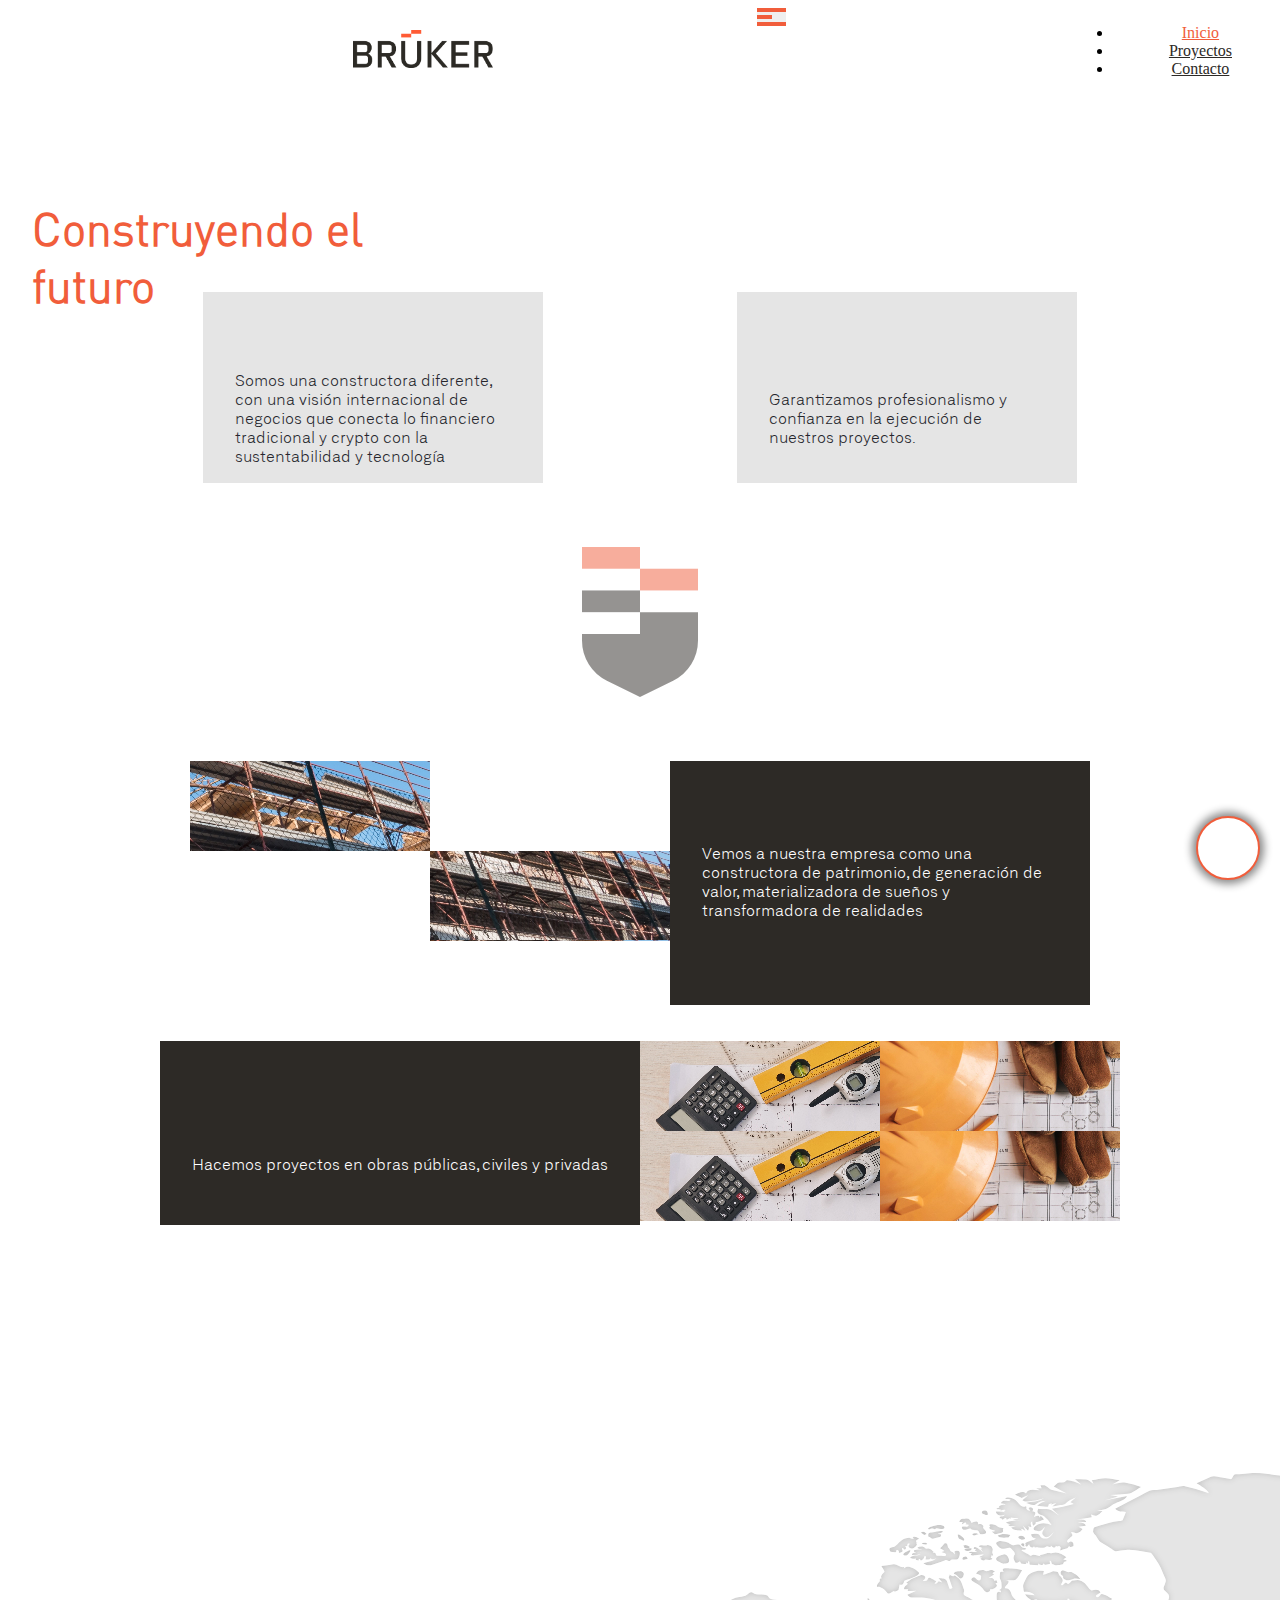
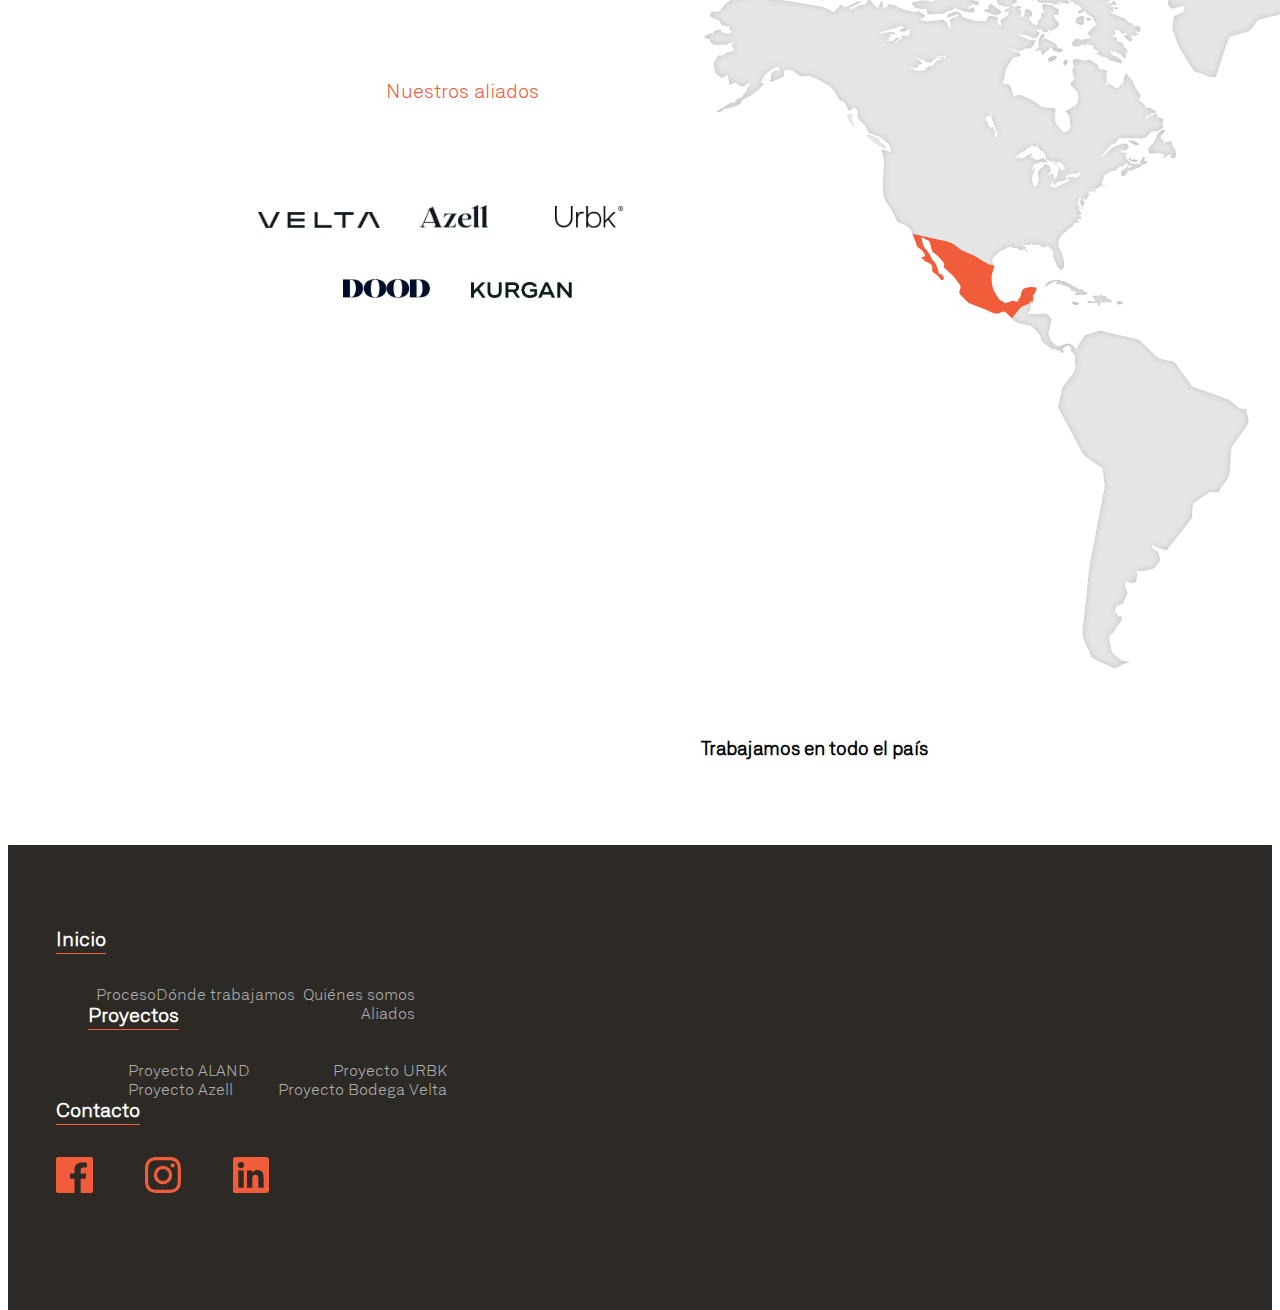
==== index.html @ ff4854fa "feat: corrections mobile version in home page" ====
<!DOCTYPE html>
<html lang="en" id="document">

<head>
    <meta charset="UTF-8">
    <meta http-equiv="X-UA-Compatible" content="IE=edge">
    <meta name="viewport" content="width=device-width, initial-scale=1.0">
    <script defer src="/script.js"></script>
    <link href="https://cdn.jsdelivr.net/npm/bootstrap@5.1.3/dist/css/bootstrap.min.css" rel="stylesheet"
        integrity="sha384-1BmE4kWBq78iYhFldvKuhfTAU6auU8tT94WrHftjDbrCEXSU1oBoqyl2QvZ6jIW3" crossorigin="anonymous">
    <link rel="stylesheet" href="https://cdnjs.cloudflare.com/ajax/libs/font-awesome/6.2.0/css/all.min.css"
        integrity="sha512-xh6O/CkQoPOWDdYTDqeRdPCVd1SpvCA9XXcUnZS2FmJNp1coAFzvtCN9BmamE+4aHK8yyUHUSCcJHgXloTyT2A=="
        crossorigin="anonymous" referrerpolicy="no-referrer" />
    <link rel="stylesheet" href="style.css">

    <link rel="icon" type="image/x-icon" href="Images/Index/bruker_icon.png">

    <title>Inicio | Brüker</title>

    <script src="https://code.jquery.com/jquery-3.6.0.min.js"
        integrity="sha256-/xUj+3OJU5yExlq6GSYGSHk7tPXikynS7ogEvDej/m4=" crossorigin="anonymous"></script>

</head>

<body style="background-color: #fff;">

    <header>
        <nav class="navbar navbar-white navbar-light fixed-top navbar-expand-md justify">
            <p></p>
            <a class="navbar-brand" href="index.html" id="logo-bruker"><img class="navbar-logo-bruker"></a>

            <button class="navbar-toggler hamburger hamburger--vortex align-end" type="button" data-bs-toggle="collapse"
                data-bs-target="#navbarSupportedContent" aria-controls="navbarSupportedContent" aria-expanded="false"
                aria-label="Toggle navigation">
                <span class="navbar-toggler-icon"></span>
            </button>
            <div class="collapse navbar-collapse" id="navbarSupportedContent">
                <ul class="navbar-nav ms-auto">
                    <li class="nav-item align-center">
                        <a class="nav-link active" aria-current="page" href="index.html">Inicio</a>
                    </li>
                    <li class="nav-item align-center">
                        <a class="nav-link" href="proyectos.html">Proyectos</a>
                    </li>
                    <li class="nav-item align-center">
                        <a class="nav-link" href="contacto.html">Contacto</a>
                    </li>
                </ul>
            </div>
        </nav>
    </header>

    <main>
        <section class="desktop_container">
            <div class="container_title container_title_index" id="container_title_index_mobile">
                <h1 class="orange">Construyendo el futuro</h1>
            </div>
            <div class="container_title container_logos_index" id="container_logos_index_mobile">
                <img class="img_logo-bruker_mobile" src="Images/Index/Icono.svg" alt="Logo Brüker">
            </div>
            <div class="video_container">
                <video src="/Images/Index/Video construccion.mp4" autoplay width="100%" height="100%"
                    class="video_cover">
                </video>
                <div class="container_title container_title_index text_video" id="container_title_index_desktop">
                    <h1 class="orange">Construyendo el futuro</h1>
                </div>
            </div>
            <section class="info_container">
                <div class="bgd_dark-gray square_desktop">
                    <div class="wrapper_square text-center center-all ">
                        <p class="white color_desktop">Somos una constructora diferente, con una visión internacional de
                            negocios que
                            conecta lo financiero tradicional y crypto con la sustentabilidad y tecnología</p>
                    </div>
                </div>
                <figure class="picture_container">
                    <img src="./Images/Index/Mask Group 4/Mask Group 4@3x.png" alt="Construcción">
                </figure>
                <div class="bgd_dark-gray square_desktop">
                    <div class="wrapper_square text-center center-all ">
                        <p class="white color_desktop">Garantizamos profesionalismo y confianza en la
                            ejecución de
                            nuestros proyectos.</p>
                    </div>
                </div>
                <div class="square_desktop_container">
                    <div class="col_square col-content_bottom bgd_light-gray" id="col-steps_index_outer">
                        <div style="height: 100%;">
                            <div class="col-6" id="col-steps_index">
                                <ol class="steplist">
                                    <li class="">
                                        Prospección
                                    </li>
                                    <li class="">
                                        Desarrollo
                                    </li>
                                    <li class="">
                                        Análisis
                                    </li>
                                </ol>
                            </div>
                        </div>
                    </div>
                </div>
            </section>
            <figure class="logo_desktop">
                <img src="Images/Index/Icono.svg" alt="Logo Brüker">
            </figure>
            <section class="text_image">
                <section class="picture_split">
                    <div></div>
                    <div></div>
                    <div></div>
                    <div></div>
                </section>
                <div class="col-12 col-md-5 col_index no-padding square">
                    <div class="col_square col-content_top bgd_dark-gray">
                        <div class="wrapper_square text-center center-all " id="square_split">
                            <p class="white">Vemos a nuestra empresa como una constructora de patrimonio, de
                                generación de valor, materializadora de sueños y transformadora de realidades
                            </p>
                        </div>
                    </div>
                    <div class="col_square col-content_bottom no-mobile bgd-white"></div>
                </div>
            </section>
            <section class="text_image">
                <div class="col-12 col-md-5 col_index no-padding">
                    <div class="col_square col-content_top bgd_dark-gray">
                        <div class="wrapper_square text-center center-all ">
                            <p class="white">Hacemos proyectos en obras públicas, civiles y privadas</p>
                        </div>
                    </div>
                    <div class="col_square col-content_bottom no-mobile bgd-white"></div>
                </div>
                <section class="picture_split2">
                    <div></div>
                    <div></div>
                </section>
                <section class="picture_split3">
                    <div></div>
                    <div></div>
                </section>

            </section>
            </div>
            </div>

            </div>
            </div>

            <!-- Mapa y fotos de planos -->
            <div class="map_container">
                <div class="order-md-2 no-padding center-horizontally">
                    <p class="text-center no-desktop pb-5 map_text">Trabajamos en todo el país</p>
                    <div class="row">
                        <div>
                            <img class="img_map" src="Images/Index/Group 27.svg" alt="Mapa de América" id="mapa_index">
                            <h3 class="text-center no-mobile p-trabajamos_desktop_index">Trabajamos en todo el país</h3>
                            <p></p>
                        </div>
                    </div>
                </div>
                <div class="order-md-1 no-padding center-horizontally">
                    <div class="row row_full" id="row_index_2">
                        <!--Circulos: https://stackoverflow.com/questions/70630336/create-css-circles-connected-by-line -->
                        <!--Columna de marcas en mobile-->
                        <div class="aliados_container">
                            <p class="subtitle orange text-center" style="font-size: 20px">Nuestros aliados</p>
                            <div id="wrapper_aliados_index_mobile">
                                <figure>
                                    <img class="img_aliado" id="img_velta" src="Images/Index/Velta/Velta@2x.png"
                                        alt="Logo Velta">
                                </figure>
                                <figure>
                                    <img class="img_aliado" id="img_urbk" src="Images/Index/Urbk/Urbk@2x.png"
                                        alt="Logo Urbk">
                                </figure>
                                <figure>
                                    <img class="img_aliado" id="img_azell" src="Images/Index/Azell/Azell@2x.png"
                                        alt="Logo Azell">
                                </figure>
                                <figure>
                                    <img class="img_aliado" id="img_kurgan" src="Images/Index/Path 194/Path 194@2x.png"
                                        alt="Logo Kurgan">
                                </figure>
                                <figure>
                                    <img class="img_aliado" id="img_dood" src="Images/Index/Dood/Dood@2x.png"
                                        alt="Logo Dood">
                                </figure>
                            </div>
                        </div>
                    </div>
                </div>
            </div>
        </section>
        <section class="mobile_container">
            <div class="container_title container_title_index" id="container_title_index_mobile">
                <h1 class="orange">Construyendo el futuro</h1>
            </div>
            <div class="container_title container_logos_index" id="container_logos_index_mobile">
                <img class="img_logo-bruker_mobile" src="Images/Index/Icono.svg" alt="Logo Brüker">
            </div>
            <div class="bgd_dark-gray">
                <div class="wrapper_square text-center center-all ">
                    <p class="white">Somos una constructora diferente, con una visión internacional de
                        negocios que
                        conecta lo financiero tradicional y crypto con la sustentabilidad y tecnología</p>
                </div>
            </div>
            <figure class="picture_container_mobile">
                <img src="./Images/Index/Mask Group 4/Mask Group 4.png" alt="Construcción">
            </figure>
            <div class="bgd_dark-gray">
                <div class="wrapper_square text-center center-all ">
                    <p class="white">Garantizamos profesionalismo y confianza en la
                        ejecución de
                        nuestros proyectos.</p>
                </div>
            </div>
            <div class="bgd_light-gray">
                <div style="height: 160px;">
                    <div class="col" id="col-steps_index">
                        <ol class="steplist">
                            <li class="">
                                Prospección
                            </li>
                            <li class="">
                                Desarrollo
                            </li>
                            <li class="">
                                Análisis
                            </li>
                        </ol>
                    </div>
                </div>
            </div>
            <div class="col_square col-content_top bgd_dark-gray">
                <div class="wrapper_square text-center center-all">
                    <p class="white">Vemos a nuestra empresa como una constructora de patrimonio, de
                        generación de valor, materializadora de sueños y transformadora de realidades
                    </p>
                </div>
            </div>
            <div class="cover2 cover_index2">
            </div>
            <div class="col_square col-content_top bgd_dark-gray">
                <div class="wrapper_square text-center center-all ">
                    <p class="white">Hacemos proyectos en obras públicas, civiles y privadas</p>
                </div>
            </div>
            <div class="cover2 cover_index3"></div>
            <div class="col-12 order-md-2 no-padding center-horizontally">
                <p class="text-center no-desktop pb-5 map_text">Trabajamos en todo el país</p>
                <div class="row" style="width: 100vw;">
                    <div class="col center-all">
                        <img class="img_map" src="Images/Index/Group 27.svg" alt="Mapa de América" id="mapa_index">
                    </div>
                    <div class="col-12 no-desktop">
                        <p class="subtitle orange text-center" style="font-size: 20px">Nuestros aliados</p>
                        <div class="wrapper" id="wrapper_aliados_index_mobile">
                            <figure>
                                <img class="img_aliado" id="img_velta" src="Images/Index/Velta/Velta@2x.png"
                                    alt="Logo Velta">
                            </figure>
                            <figure>
                                <img class="img_aliado" id="img_urbk" src="Images/Index/Urbk/Urbk@2x.png"
                                    alt="Logo Urbk">
                            </figure>
                            <figure>
                                <img class="img_aliado" id="img_azell" src="Images/Index/Azell/Azell@2x.png"
                                    alt="Logo Azell">
                            </figure>
                            <figure>
                                <img class="img_aliado" id="img_kurgan" src="Images/Index/Path 194/Path 194@2x.png"
                                    alt="Logo Kurgan">
                            </figure>
                            <figure>
                                <img class="img_aliado" id="img_dood" src="Images/Index/Dood/Dood@2x.png"
                                    alt="Logo Dood">
                            </figure>
                        </div>
                    </div>
                </div>
            </div>

        </section>

    </main>

    <!--Sección de footer-->
    <section class="footer footer-black footer-section">
        <div class="row footer-row">
            <div class="col-4 col-md-4 footer-col" id="col_inicio_footer">
                <h3 class="white">Inicio</h3>
                <ul class="footer-ul">
                    <li class="left"><a class="p section-link" href="index.html#row_index_1">Proceso</a></li>
                    <li class="right"><a class="p section-link" href="index.html#row_index_1">Quiénes somos<br></a></li>
                    <li class="left"><a class="p section-link" href="index.html#row_index_2">Dónde trabajamos</a></li>
                    <li class="right"><a class="p section-link" href="index.html#mapa_index">Aliados</a></li>
                </ul>
            </div>
            <div class="col-4 col-md-4 footer-col" id="col_proyectos_footer">
                <h3 class="white">Proyectos</h3>
                <ul class="footer-ul">
                    <li class="left"><a class="p section-link" href="proyectos.html#project_1">Proyecto ALAND</a></li>
                    <li class="right"><a class="p section-link" href="proyectos.html#project_2">Proyecto URBK</a></li>
                    <li class="left"><a class="p section-link" href="proyectos.html#project_3">Proyecto Azell</a></li>
                    <li class="right"><a class="p section-link" href="proyectos.html#project_4">Proyecto Bodega
                            Velta</a></li>
                </ul>
            </div>
            <div class="col-4 col-md-4 footer-col" id="col_contacto_footer">
                <h3 class="h3 white">Contacto</h3>
                <a style="padding-right: 1em;" href="https://www.facebook.com/brukerconstructora/"> <img
                        src="Images/Index/Icon ionic-logo-facebook.svg" alt="Facebook"></a>
                <a style="padding-right: 1em;" href="https://www.instagram.com/brukerconstructora/?hl=es"> <img
                        src="Images/Index/Icon simple-instagram.svg" alt="Instagram"></a>
                <a href="https://www.linkedin.com/company/brukerconstructora/"><img
                        src="Images/Index/Icon simple-linkedin.svg" alt="Linkedin"></a>
            </div>
        </div>
    </section>
    <!-- <a href="https://api.whatsapp.com/send?phone=5214428499386&text=Hola!%20Me%20gustar%C3%ADa%20saber%20m%C3%A1s%20de%20Urbk.%F0%9F%92%B2%F0%9F%94%9D"
            class="float" target="_blank"> -->
    <a href="" class="float">
        <i class="fa-brands fa-whatsapp my-float"></i>
    </a>

    <script src="https://cdn.jsdelivr.net/npm/bootstrap@5.1.3/dist/js/bootstrap.bundle.min.js"
        integrity="sha384-ka7Sk0Gln4gmtz2MlQnikT1wXgYsOg+OMhuP+IlRH9sENBO0LRn5q+8nbTov4+1p"
        crossorigin="anonymous"></script>

</body>

</html>
---- style.css ----
.a_proyectos {
    text-decoration: none;
}

.a_proyectos:hover {
    color: #F15D3B;
}

.align-center {
    align-self: center;
}

.accordion-margin {
    margin-bottom: 6em;
}
/* body{
    width: 100vw;
} */


.bgd_light-gray {
    background-color: #E5E5E5;
}

.bgd_dark-gray {
    background-color: #2D2A26;
}

.bgd_white {
    background-color: #fff;
}

.btn_black {
    background-color: #fff;
    color: #2D2A26;
    border: 2px solid #F15D3B;
    transition: all 0.1s ease-in-out;
    font-family: 'Neufile_Grotesk_Light';
    border-radius: 25px;
    transition: padding-left 500ms ease-in;
}

.btn_black:hover {
    background-color: #2D2A26;
    color: #fff;
    padding-left: 2em;
}

.btn_black:active {
    transform: scale(0.9);
}

#btn_send_contacto_mobile {
    width: 169px;
    height: 48px;
    margin-top: 3em;
}

body {
    height: 100vh;
    display: flex;
    flex-direction: column;
    /* align-items: center; */
    justify-content: space-between;
}

.captcha {
    margin-top: 1.6em;
    /* background-color: rgb(34, 27, 27);
    width: 70%;
    height: 50px; */
}

.center-all {
    display: flex;
    flex-direction: column;
    justify-content: center;
    align-items: center;
}

.center-horizontally {
    display: flex;
    flex-direction: column;
    align-items: center;
}

.center-vertically {
    display: flex;
    flex-direction: column;
    justify-content: center;
}


.col_form_contacto {
    padding-top: 19rem;
}

.col_index {
    height: 368px;
}

#col_desk_1 {
    background-image: url('Images/Index/Planos_1@2x.png');
}

#col_desk_2 {
    background-image: url('Images/Index/Planos_2@2x.png');
}

#col_desk_3 {
    background-image: url('Images/Index/Planos_3@2x.png');
}

#col_desk_4 {
    background-image: url('Images/Index/Planos_4@2x.png');
}

#col_inicio_footer {
    padding-left: 3rem;
}

#col_contacto_footer {
    padding-left: 3rem;
}

#col_contacto_footer img {
    margin-right: 2rem;
    padding-bottom: 2rem;
}

#col-project-1 {
    margin-right: 13rem;
}

#col-project-6 {
    margin-left: 6rem;
}

#col_proyectos_footer {
    padding-left: 5rem;
}

#col_reja_1 {
    background-image: url('Images/Index/construccion_3-1@2x.png');
}

#col_reja_2 {
    background-image: url('Images/Index/construccion_3@2x.png');
}


.col_square {
    height: 50%;
}

.col_square_img {
    background-size: cover;
    background-position: center;
    height: 50%;
}

#col_square_rejas_index {
    background-color: #2D2A26;
}


#col-steps_index {
    display: flex;
    justify-content: center;
    align-items: center;
    background-color: #E5E5E5;
    height: 100%;
}

#col_title_project-1 {
    padding-left: 13px;
}

#col_title_project-1 .wrapper {
    padding-left: 1rem
}

.container-fluid {
    /* padding: 0!important; */
}

.container_logos_index {
    /* padding: 2rem; */
    /* margin-top: 5rem; */
    justify-content: center;
    align-items: center;
    display: flex;
    margin-left: auto;
    margin-right: auto;
    margin-bottom: 8em;
}

.container-form {
    display: flex;
    flex-direction: column;
    width: 100%;
    justify-content: center;
    /* align-items: center; */
}

.container_title {
    background-color: #fff;
    width: 390px;
    height: 173px;
}

.container_center {
    margin-top: 2em;
}

.container_title_index {
    padding: 2rem;
    margin-top: 8rem;
}

.cover {
    /* min-height: 100vh; */
    height: auto;
    display: flex;
}

.cover2 {
    height: 200px;
    display: flex;
}


.cover_index {
    background-image: url('Images/Index/Mask\ Group\ 4/Mask Group 4.png');
    background-size: cover;
    background-position: unset;
}

.cover_index2 {
    background-image: url('Images/Index/construccion_3/construccion_3.png');
    background-size: cover;
    background-position: center;
}

.cover_index3 {
    background-image: url('Images/Index/Planos_1/Planos_1.png');
    background-size: cover;
    background-position: center;
}

.cover_proyectos {
    background-image: url('Images/Proyectos/Construccion_1\(FullHD\).mp4');
    background: url('Images/Proyectos/Construccion_1\(FullHD\).mp4');
    ;
    background-size: cover;
    background-position: unset;
}

/* .cover_contacto{
    background-image: url('Images/Contacto/construction-2021-08-26-19-52-01-utc.png');
    background-size: cover;
    background-position: unset;
} */

.desktop_container{
    display: none;
}
.float-left {
    float: left;
}

.float-right {
    float: right;
}

.float {
    position: fixed;
    width: 60px;
    height: 60px;
    bottom: 20px;
    right: 20px;
    background-color: #fff;
    color: #000;
    border-radius: 50px;
    text-align: center;
    font-size: 32px;
    z-index: 1000;
    display: grid;
    place-items: center;
    text-decoration: none;
    border: 2px solid #F15D3B;
    box-shadow: 0px 0px 8px 4px #888888;
    transition: all 300ms ease-in;
}

.float:hover {
    border: 5px solid #F15D3B;
    color: #F15D3B;
    box-shadow: 0px 0px 12px 4px #888888;

}

/* .my-float:hover{
    transform: scale(2.2);
} */
.footer {
    width: 100%;
    align-items: center;
    display: flex;
    flex-direction: column;
    padding: 4rem 0 5rem 0;
    display: none;
}

.footer-black {
    background-color: #2D2A26;
}

.footer h3 {
    border-bottom: 1px solid #F15D3B;
    width: min-content;
    margin-bottom: 2rem;
}

.footer-row {
    width: 100%;
}

.footer-ul {
    max-width: 300px;
    max-width: 319px;
}

.footer-ul li {
    list-style: none;
}

.footer-ul li.left {
    float: left;
}

.footer-ul li.right {
    float: right;
}

.footer a {
    text-decoration: none;
}

.footer-black a {
    color: #AEAFB2;
    font-size: 16px;
    font-family: 'Neufile_Grotesk_Light';
}

.form_contacto {
    height: 100%;
    font-family: 'Neufile_Grotesk_Light';
}

.form_contacto .container-fluid {
    height: 100%;
}

.form_contacto .row {
    height: 100%;
}

.form_contacto input {
    /* box-shadow: 3px 3px 6px #00000029; */
    border: none;
    color: #2D2A26;
    height: 49px;
    width: 264px;
    padding-left: 1rem;
    border: 1px solid #26262d;
    border-radius: 15px;
    width: 76%;
    outline: none;
    margin-bottom: 1.6em;
}

.form_contacto input:focus,
.form_contacto textarea:focus {
    outline: none;
    border: 1px solid #F15D3B;
}

.form_contacto textarea {
    /* box-shadow: 3px 3px 6px #00000029; */
    border: none;
    color: #26262d;
    height: 316px;
    padding-left: 1rem;
    padding-top: 0.8rem;
    padding-right: 1rem;
    border-radius: 15px;
    border: 1px solid #26262d;
    resize: none;
    width: 76%;
}

.form_contacto input::placeholder {
    color: rgb(45, 42, 38, 0.5);
}

.form_contacto textarea::placeholder {
    color: rgb(38, 38, 45, 0.5);
}

.form_contacto .btn_send {
    width: 169px;
    height: 48px;
}

.form_contacto .btn_send:disabled {
    opacity: 0.5;
    cursor: not-allowed;
}

.form_contacto .user-box {
    padding-bottom: 2.5rem;
}

.form_contacto .wrapper_send {
    height: 318px;
}

/* .form_container_desktop{
    display: none;
} */

h1,
.h1 {
    font-family: 'DINPro_Light';
    font-size: 46px;
}

h2,
.h2 {
    font-size: 20px;
    font-family: 'Neufile_Grotesk_Light';
}

h3,
.h3 {
    font-size: 20px;
    font-family: 'Neufile_Grotesk_Light';
}

figure #img_urbk,
figure #img_azell {
    width: 50%;
}

figure #img_velta {
    width: 90%;
}

figure #img_dood {
    width: 65%;
}

figure #img_kurgan {
    width: 75%;
}

.form_container_desktop {
    flex-direction: column;
    border: none;
    border-radius: none;
    width: 100%;
    align-items: center;

}

.icon {
    font-size: 1.7em;
    vertical-align: middle;
    color: #000;
    padding-right: 0.3em;
}

.img_map {
    padding-bottom: 3rem;
}

.img_project {
    height: 269px;
    /* width: 100%;
    height: auto; */
}

.img_slogan-bruker_mobile {
    width: 68px;
}

.justify {
    display: flex;
    justify-content: space-between;
    /* justify-content: flex-end; */
}

.justify p {
    visibility: hidden;
    width: 50px;
    height: 10px;
}

#logo-bruker {
    align-content: center;
}

.line::after {
    content: '';
    display: block;
    width: 100px;
    margin: 5px auto 0px;
    height: 1px;
    background-color: #F15D3B;
}

.map_text {
    color: #F15D3B;
    font-size: 1.7em;
    width: 50%;
    margin-top: 3em;
}

.map_container {
    width: 100%;
    display: flex;
    flex-direction: column;
    overflow: hidden;
}

.nav-link {
    padding-right: 3.5rem !important;
    padding-left: 3.5rem !important;
}

.navbar {
    /* min-height: 100px; */
    width: 100vw;
}

.navbar-brand {
    padding-top: 1.2rem;
    padding-bottom: 1.2rem;
    padding: 1.2rem 0 1.2rem 2rem;
}

.navbar-nav {
    text-align: center;
}

.navbar-toggler {
    background-image: url('Images/Index/Group\ 10.svg');
    background-size: cover;
    background-position: center;
    width: 29px;
    height: 18px;
    border: none;
    border-radius: 0;
    transition: all 0.5s ease-in-out;
    margin-right: 1.5rem;
}

.navbar-toggler:focus {
    box-shadow: none;
}

.navbar-toggler[aria-expanded="true"] {
    background-image: url('Images/Index/Group\ 9.svg');
}

.navbar-toggler-icon {
    display: none;
}

.navbar-white {
    background-color: #fff;
}

.navbar-logo-bruker {
    content: url('Images/Index/bruker_logo.png');
    width: 140px;
    height: auto;
}

.navbar-white .nav-link {
    color: #2D2A26;

}

.navbar-white .nav-link.active {
    color: #F15D3B !important;

}

.no-padding {
    padding: 0;
}

.no-desktop p {
    margin-bottom: 2em;
}

.no-border {
    border: none;
}

.orange {
    color: #F15D3B;
}

.ox-hidden {
    overflow-x: hidden;
}
figure{
    margin-bottom: 0;
}
.picture_container_mobile img{
    width: 100%;
    height: 100%;
    object-fit: cover;
    display: block;
}

p,
.p {
    font-size: 16px;
    font-family: 'Neufile_Grotesk_Light';
    margin-top: 16px;
}

.p-trabajamos_desktop_index {
    position: relative;
    top: -42%;
    left: -25%;
}
.p-trabajamos_mobile {
    position: relative;
    top: -42%;
    left: -15%;
}

.project {
    max-height: 269px;
    overflow: hidden;
}

.project-description {
    background-color: #E5E5E5;
    width: 341px;
    position: absolute;
    bottom: 0%;
    /* left: 0%; */
    z-index: 2;
    padding: 1rem 1rem 0 1rem;
}

.project-name {
    margin-bottom: 0;
}

.project_container {
    display: grid;
    grid-template-columns: 50% 50%;
    padding: 1.4em;
}

.project_container2 {
    display: grid;
    place-items: center;
}

.project_item_right {
    text-align: right;
    padding-right: 2em;
}

.project_item_left {
    padding-left: 2em;
}

.project_item {
    font-size: 0.8em;
    margin: 0.5em 0;
}

.project_item2 {
    text-align: center;
    width: 100%;
    padding: 0 6em;
}
.proyectos_desktop{
    display: none;
}

.row_full {
    max-width: 100%;
    margin: 0;
}

#row_index_1 {
    padding-bottom: 4rem;
}

#row_index_2 {
    padding-bottom: 9rem;
}

.row_rejas_index {
    max-width: 100%;
    margin: 0;
}

.square_desktop_container {
    display: none;
}

.steplist {
    border-top: 2px dashed #ccc;
    display: inline-flex;
    font-family: 'Neufile_Grotesk_Medium';
    font-size: 18px;
    list-style-type: none;
    gap: 0.6rem;
    margin: 0;
    margin-top: 2rem;
    padding: 0;
    --circle-radius: 24px;
}

.steplist li {
    color: #999;
    /* cursor: pointer; */
    padding: calc(5px + var(--circle-radius)) 0 0;
    margin: 0;
    position: relative;
    text-align: center;
    width: 120px;
}

.steplist li::before {
    background-color: #ccc;
    border-radius: 50%;
    content: '';
    position: absolute;
    height: calc(2 * var(--circle-radius));
    width: calc(2 * var(--circle-radius));
    top: 0;
    left: 50%;
    transform: translate(-50%, -50%);
    padding-top: 0.5rem;
    font-size: 23px;
    /* transition: all 0.3s ease; */
}

.steplist li:nth-child(1) {}

.steplist li:nth-child(2) {
    color: #F15D3B;
}

.steplist li:nth-child(3) {
    color: #000;
}

.steplist li:nth-child(1)::before {
    background-color: #fff;
    border: 1px solid #E5E5E5;
    color: #000;
    content: '1';
}

.steplist li:nth-child(2)::before {
    background-color: #fff;
    color: #000;
    border: 1px solid #F15D3B;
    content: '2';
}

.steplist li:nth-child(3)::before {
    background-color: #F15D3B;
    color: #fff;
    content: '3';
}

.subtitle {
    padding-left: 1rem;
}

.text-center {
    display: flex;
    justify-content: center;
    align-items: center;
}

.text-states {
    background: none;
    border: 0;
    /* cursor: default; */
    font: inherit;
    line-height: normal;
    overflow: visible;
    padding: 20px;

}



.video_cover {
    display: none;
}

.text_video {
    position: absolute;
    top: 10px;
    left: 0px;
}

.text_error {
    color: red;
    font-size: 1.2em;
    font-family: inherit;
    text-align: center;
    margin-top: 1em;
}

.vid-background {
    object-fit: cover;
    transform: translate(-35%, -10%);

}

.video-paneles {
    position: relative;
    background-color: transparent;
    height: 100vh;
    min-height: 25rem;
    width: 100%;
    overflow: hidden;
    margin-bottom: 5rem;

}


/* .steplist li:last-child::after {
    background-color: #E5E5E5;
    content: '';
    position: absolute;
    height: 2px;
    width: 100%;
    top: -2px;
    left: calc(50% + var(--circle-radius));
} */



.white {
    color: #fff;
}

.wrapper_aliados_index {
    display: flex;
    flex-direction: column;
    align-items: center;
    justify-content: center;
    height: 100%;

}

#wrapper_aliados_index_mobile {
    justify-content: space-around;
    display: flex;
    flex-wrap: wrap-reverse;
    gap: 3.2em 3em;
    margin: 5em 0 6em;
    width: 100%;
}

#wrapper_aliados_index_mobile figure {
    width: 40%;
    overflow: hidden;
    margin: 0;
    display: flex;
    justify-content: center;
    align-items: flex-end;
}

#wrapper_aliados_index_mobile figure:first-child {
    order: 5;
}

#wrapper_aliados_index_mobile figure:nth-child(2) {
    order: 3;
}

#wrapper_aliados_index_mobile figure:nth-child(3) {
    order: 4;
}

#wrapper_aliados_index_mobile figure:nth-child(4) {
    order: 1;
}

#wrapper_aliados_index_mobile figure:last-child {
    order: 2;
}

#wrapper_hacemos_mobile {
    padding-bottom: 3rem;
}

.wrapper_menu_proyectos {
    height: 190px;
    background-color: #2D2A26;
    width: 80%;
    margin-bottom: 3rem;
}

.wrapper_square {
    height: 100%;
    padding: 2rem;
}


.wrapper_title_proyectos {
    padding-top: 7rem;
    padding-bottom: 6rem;
    /* padding-left: 2rem; */
    /* margin-bottom: 0em; */
}

/* .wrapper_title_proyectos h2{
    max-width: 369px;
    padding-right: 1rem;
} */

/*----------------------XL and smaller---------------------*/
@media (max-width:1200px) {
    #col-enviar_form_contacto {
        padding-top: 0;
    }

    .footer-ul li.left {
        float: unset;
    }

    .footer-ul li.right {
        float: unset;
    }

    .form_contacto .wrapper_send {
        justify-content: start;
        align-items: center;
    }
}


/*----------------------LG and bigger---------------------*/
@media (min-width:992px) {}

/*----------------------LG and smaller---------------------*/
@media (max-width:992px) {}

/* ----------------------Bigger than SM---------------------   Desktop version */
@media (min-width:768px) {
    .mobile_container{
        display: none;
    }
    .desktop_container{
        display: block;
    }

    .video_cover {
        display: block;
        width: 100%;
        display: flex;
        margin: 0 auto;
        
    }


    #container_logos_index_mobile {
        display: none;

    }
    .square_desktop {
        background-color: #E5E5E5;
        width: 340px;
    }
    .wrapper_square .color_desktop {
        color: #26262d;
    }
    .white {
        color: #fff;
    }
    #square_split {
        height: 180px;
        background-color: #2D2A26;
    }
    .info_container {
        margin-top: 3em;
        display: flex;
        justify-content: space-evenly;
        flex-wrap: wrap;
        position: relative;
    }

    .info_container div:nth-child(3):hover+.square_desktop_container {
        height: 380px;
        width: 100%;
        display: block;
        position: absolute;
        left: 0;
        top: -20px;
        transition: all 2s ease-in;
        animation-name: img2;
        animation-duration: 1500ms;
        animation-fill-mode: forwards;
    }
    .info_container div:nth-child(3) {
        z-index: 4;
    }
    .map_container {
        flex-direction: row-reverse;
        justify-content: center;
        padding: 4em;
    }
    .map_container div:nth-child(1) {
        width: 500px;
    }
    .picture_container {
        display: none;
        order: 3;
        position: absolute;
        top: 160px;
        left: 0;
        z-index: 2;
        width: 100%;
        transition: all 2s step-end;
        animation-name: img1;
        animation-duration: 1500ms;
        animation-fill-mode: backwards;
    }
    .picture_container img {
        width: 100%;
        height: 300px;
        object-fit: cover;
    }
    .picture_split {
        width: 480px;
        height: 180px;
        display: flex;
        flex-wrap: wrap;
        margin-bottom: 2em;
    }
    .picture_split2,
    .picture_split3 {
        width: 240px;
        height: 180px;
        display: flex;
        flex-wrap: wrap;
        margin-bottom: 2em;
    }
    .picture_split div {
        background-image: url('./Images/Index/construccion_4/construccion_3.png');
        width: 240px;
        height: 90px;
    }
    .picture_split2 div {
        background-image: url('./Images/Index/Planos_1/Planos_1.png');
        width: 240px;
        height: 90px;
    }
    .picture_split3 div {
        background-image: url('./Images/Index/Planos_2/Planos_2.png');
        width: 240px;
        height: 90px;
    }
    .picture_split div:nth-child(1) {
        background-position-x: 0;
    }
    .picture_split div:nth-child(2) {
        background-position-x: 240px;
        transform: translateY(100%);
        transition: all 1s ease-in;
        z-index: -1;
    }
    .picture_split div:nth-child(3) {
        background-position-y: 90px;
        transform: translateY(-100%);
        z-index: -1;
        transition: all 1s ease-in;
    }
    .picture_split div:nth-child(4) {
        background-position: 240px 90px;
    }
    .picture_construction img {
        height: 280px;
        width: 500px;
        object-fit: cover;
    }
    .info_container>div:first-child:hover+.picture_container {
        display: block;

    }
    .square {
        width: 420px;
    }
    .text_image {
        display: flex;
        width: 100%;
        justify-content: center;
    }

    .text_image:hover .picture_split div:nth-child(2) {
        transform: translateY(0);
        z-index: none;
    }

    .text_image:hover .picture_split div:nth-child(3) {
        transform: translateY(0);
        z-index: none;
    }

    .text_image .square {
        height: 280px;
    }
    .aliados_container {
        margin-top: 12em;
        display: flex;
        flex-direction: column;
        justify-content: center;
    }

    .img_map {
        width: max-content;
    }

    .p-trabajamos_desktop_index {
        position: relative;
        top: -37%;
        left: -28%;
        font-size: 1.2em;
    }

    .captcha {
        margin-top: 0;
    }

    .contact_container .orange:first-of-type {
        margin-right: 2em;
    }

    #wrapper_aliados_index_mobile {
        width: 100%;
        gap: 3.2em 0;
        flex-wrap: wrap;
        justify-content: center;
    }

    #wrapper_aliados_index_mobile figure {
        width: 27%;
    }

    #wrapper_aliados_index_mobile figure:first-child {
        order: 1;
    }

    #wrapper_aliados_index_mobile figure:nth-child(2) {
        order: 3;
    }

    #wrapper_aliados_index_mobile figure:nth-child(3) {
        order: 2;
    }

    #wrapper_aliados_index_mobile figure:nth-child(4) {
        order: 5;
    }

    #wrapper_aliados_index_mobile figure:last-child {
        order: 4;
    }

    .wrapper_title_proyectos {
        padding-left: 3rem;
    }

    .wrapper_title_proyectos h2 {
        margin-top: 1em;
        line-height: 1.5;
    }

    .form_contacto .btn_send {
        width: 38%;
        height: 48px;
    }

    .container_center {
        display: flex;
        justify-content: center;
        align-items: center;
    }

    .form_contacto {
        width: 90%;
        height: auto;
    }

    .form_contacto input {
        margin-bottom: 0;
    }

    #container_title_index_mobile {
        display: none;

    }

    .footer {
        display: block;
    }

    .form_container_mobile {
        display: none;
    }

    .form_container_desktop {
        height: 100%;
        width: 90%;
        margin-top: 9em;
        padding: 5em 4em 3em;
        margin-bottom: 8em;
        display: block;
        border: 1px solid #F15D3B;
        border-radius: 1.2em;
        display: flex;
        flex-direction: row;
        flex-wrap: wrap;
        gap: 1.8em;
    }

    .container-form {
        flex-direction: row;
        align-items: flex-start;
    }

    .form_container_desktop input,
    .form_contacto textarea {
        width: 100%;
    }

    .form_container_desktop input:first-child,
    .form_container_desktop input:nth-child(2) {
        width: calc(50% - 1em);
    }

    .logo_desktop {
        width: 100%;
        height: 150px;
        display: flex;
        justify-content: center;
        margin: 4em 0;
    }

    #txt_nombre,
    #txt_celular {
        width: calc(50% - 1em);
    }

    .form_container_desktop textarea {
        height: max-content;
    }

    .col_img-bodega_proyectos {
        display: flex;
        flex-direction: column;
    }

    #col-garantizamos_index {
        padding-left: 0;
    }

    #col-project-6 {
        padding-right: 0;
    }

    .no-desktop {
        display: none;
    }

    .row-projects {
        padding-bottom: 5rem;
    }
    
    
}
@media (min-width: 500px) {
    .project_container{
        width: 60%;
        margin: 0 auto;
    }
}
@media (min-width: 800px) {
    .project_container{
        width: 44%;
    }
}
/* Properies for desktop version of Proyectos */
@media (min-width: 1100px){
    #section_1_proyectos{
        display: none;
    }
    .proyectos_desktop{
        margin-top: 10em;
        display: block;
        
    }
    .wrapper_title{
        display: flex;  
        padding: 0 5em;
        justify-content: space-between;
        align-items: center;
        margin-bottom: 10em;
    }
    /* *{
        outline: 1px solid red;
    } */
    .picture_logo img{
        height: 120px;
        object-fit: cover;
        display: block;
    }
    .picture_map{
        display: grid;
        margin: 4em 0;
        place-items: center;
        width: 100%;
        height: 700px;
        /* background-image: url('./Images/Proyectos/Mapas/Mapas/Todo\ Mex.svg');
        background-repeat: no-repeat;
        background-position: center;
        background-size: 54%; */
    }
    .picture_map img{
        width: 50%;
    }
    .wrapper_map{
        position: relative;
        max-width: 1400px;
        margin: auto;
    }
        
    .item_qro{
        position: absolute;
        bottom: 10%;
        right: 8%;
        display: none;
    }
    .item_qro2{
        position: absolute;
        top: 80%;
        right: 2%;
        
    }
    .item_qro2 h2{
        text-align: center;
    }
    .item_bcs{
        position: absolute;
        top: 8%;
        left: 14%;
    }
    .item_nay{
        position: absolute;
        top: 28%;
        left: 0%;
    }
    .item_mex{
        position: absolute;
        top: 10%;
        left: 36%;
        width: 260px;
    }
    .item_jal{
        position: absolute;
        top: 75%;
        left: 0%;
    }
    .item_tam{
        position: absolute;
        top: 12%;
        left: 54%;
    }
    .item_ver{
        position: absolute;
        top: 17%;
        right: 12%;
    }
    .item_gto{
        position: absolute;
        top: 84%;
        left: 27%;
        width: 200px;
    }
    .project_container_desktop {
        width: 300px;
        display: grid;
        grid-template-columns: 50% 50%;
        padding: 1.4em;
        display: none;
        transition: all 500ms ease-in;
    }
    .project_container_desktop2 {
        margin-top: 1em;
        display: grid;
        place-items: center;
        display: none;
        gap: 0.7em;
        transition: all 1s ease-in-out;
        padding: 0 3em;
    }
    
    .accordeon_item{
        display: flex;
        flex-direction: column;
        column-gap: 0.5em;
        width: 280px;
        transition: transform 300ms linear;
        z-index: 2;
    }
    .accordeon_item .orange{
        text-align: center;
        
    }
    .project_item_desktop {
        padding:0;
        text-align: center;
        font-size: 0.8em;
        margin: 0;
    }
    .item_jal .project_item_desktop,
    .item_nay .project_item_desktop,
    .item_gto .project_item_desktop{
        padding: 0 3em;
    }
    .accordeon_item:hover{
        transform: translateY(-100%);
    }

    .accordeon_item:hover .project_container_desktop,
    .accordeon_item:hover .project_container_desktop2{
        display: grid;
    }
    .background_state{
        fill: #F15D3B;
    }
    /* #svg_map #Path_134{
        fill: #cf53cf;
    } */

}

@media (max-width: 1140px) {
    .map_container {
        flex-direction: column-reverse;
        justify-content: center;
        align-items: center;
    }

    .map_container div:nth-child(1) {
        width: 100%;
    }

    figure #img_urbk,
    figure #img_azell {
        width: 40%;
    }

    figure #img_velta {
        width: 70%;
    }

    figure #img_dood {
        width: 55%;
    }

    figure #img_kurgan {
        width: 65%;
    }
    .aliados_container{
        margin-top: 0;
    }

    
}
@media (min-width: 2000px){
    .wrapper_title{
        padding: 0 20em;
    }
}

/*----------------------Mobiles (SM and smaller)---------------------*/

@media (max-width:768px) and (max-height:1024px) {

    #col_darkgray_index {
        margin-top: 13.2rem;
    }

    #col-garantizamos_index {
        margin-left: 2rem;
        margin-bottom: 5rem;
    }

    #col_img-urbk_proyectos,
    #col_img-bodega_proyectos {
        display: flex;
        flex-direction: column;
        align-items: end;
        padding-right: 0;
    }

    #col_img-azell_proyectos {
        display: flex;
        flex-direction: column;
        justify-content: start;
        padding-left: 0;
    }

    .col_form_contacto {
        padding-top: 0;
        display: flex;
        flex-direction: column;
        justify-content: center;
    }

    .col_index {
        height: 240px;
    }

    #col_inicio_footer {
        padding-left: 0;
    }

    #col-nombre_form_contacto {
        padding-top: 2.5rem;
    }

    .col-project {
        padding-bottom: 4rem;
    }

    #col-project-1 {
        margin-right: 0rem;
    }

    #col-project-6 {
        margin-left: 0rem;
    }

    #col_proyectos_footer {
        padding-left: 0;
    }

    #col_contacto_footer {
        padding-left: 20px;
    }



    #col_somos_index {
        margin-top: 2rem;
    }

    /* #col_somos_index .col_square{
        margin-right: 2rem;
    } */

    .col_square {
        height: 100%;
    }



    #col_square_rejas_index {
        background-color: #fff;
        /* padding: 2rem 0 2rem 0; */
    }

    #col-steps_index {
        display: flex;
        justify-content: center;
        align-items: center;

        background-color: #fff;
    }

    #col-steps_index_outer {
        min-height: 433px;
    }

    .contact_container {
        display: flex;
        flex-direction: column;
        justify-content: center;
        align-items: center;
    }

    .contact_container p {
        width: 230px;
    }

    .container_title {
        width: 100%;
        height: 280px;
    }

    #container_title_index_desktop {
        display: none;
    }

    #container_title_index_mobile {
        margin-top: 7rem;
    }

    #cover_contacto {
        height: 60vh;
    }

    .cover_index {
        background-image: url('Images/Index/Mask\ Group\ 4/Mask Group 4.png');
        min-height: 40vh;
    }

    .footer-row {
        width: 90%;
    }

    .footer-ul {
        padding-left: 0;
    }

    .footer-ul li.left {
        float: unset;
    }

    .footer-ul li.right {
        float: unset;
    }

    .form_contacto {
        display: flex;
        /* justify-content: flex-end; */
    }

    .form_contacto .content {
        display: flex;
        flex-direction: column;
        align-items: center;
    }

    /* .form_contacto textarea{
        width: 76%;
        height: 123px;
    } */

    .form_contacto .user-box {
        padding-bottom: 1rem;
    }

    .form_contacto .wrapper_send {
        justify-content: start;
    }

    .img_map {
        width: 90%;
    }

    .img_project {
        width: 95%;
        height: auto;
    }

    .navbar-brand {
        padding: 1.2rem 0 1.2rem 1rem;
    }

    .navbar-collapse {
        width: 100%;
        position: absolute;
        top: 100%;
        background-color: white;
        margin-left: auto;
        right: 0%;
    }

    .navbar-logo-bruker {
        content: url('Images/Index/bruker_logo.png');
        width: 80px;
        height: auto;
    }

    .nav-link {
        font-family: 'Neufile_Grotesk_Light';
        font-size: 22px;
        padding-bottom: 2rem;
        color: #2D2A26 !important;
    }

    .navbar-nav {
        text-align: end;
    }

    .no-mobile {
        margin: 4em 0;
        display: block;
    }

    .project {
        overflow: unset;
        margin-bottom: 6rem;
    }

    #project-description_aland_mobile {
        position: relative;
        bottom: 13%;
        margin-left: auto;
    }

    #project-description_azell_mobile {
        position: relative;
        bottom: 78%;
        margin-left: auto;
    }

    #project-description_bodega_mobile {
        position: relative;
        bottom: 11%;
        margin-right: auto;
        margin-left: auto;
    }

    #project-description_urbk_mobile {
        position: relative;
        bottom: 11%;
        margin-right: auto;
    }


    #row_index_2 {
        padding-bottom: 0;
    }

    #row_index_2 .col_square {
        height: 50%;
    }

    .steplist {
        gap: 14vw;
        width: 100%;
    }

    .wrapper_menu_proyectos {
        width: 90%;
    }

    .vid-background {
        object-fit: cover;
        transform: translate(-50%, -50%);

    }

    .video-paneles {
        height: 50vh;
        width: 100%;
        margin: 0 auto;
    }
}

/*----------------------Between SM and MD----------------------------------*/

@media (min-width:576px) and (max-width:768px) {
    #col-project-urbk {
        margin-bottom: 6rem;
    }
}

/*----------------------Small Mobiles (XS and smaller)---------------------*/

@media (max-width:576px) and (max-height:1024px) {



    .img_project {
        /* height: 244px; */
        width: 95%;
        height: auto;
    }
}

/*----------------------iPhone SE---------------------*/

@media (max-width:375px) and (max-height:667px) {

    #btn_send_contacto_mobile {
        top: 10rem;
    }

    #cover_contacto {
        height: 75vh;
    }


}




/*Fonts*/
@font-face {
    font-family: 'Neufile_Grotesk_Light';
    /* font-weight: bold; */
    src: url("Fonts/NeufileGrotesk-Light.ttf") format("opentype");
}

@font-face {
    font-family: 'Neufile_Grotesk_Medium';
    /* font-weight: bold; */
    src: url("Fonts/NeufileGrotesk-Medium.ttf") format("opentype");
}

@font-face {
    font-family: 'DINPro_Light';
    /* font-weight: bold; */
    src: url("Fonts/DINPro-Light.otf") format("opentype");
}

@keyframes img1 {
    from {
        /* transform: translateY(100%); */
        clip-path: inset(0 35% 100% 20%);
    }

    to {
        /* transform: translateY(0); */
        clip-path: inset(0 0 0 0);
    }
}

@keyframes img2 {
    from {
        clip-path: inset(0 13% 0 56%);

    }

    to {
        clip-path: inset(0 0 0 0);
    }
}

@keyframes img3 {
    from {
        clip-path: inset(0 13% 0 56%);

    }

    to {
        clip-path: inset(0 0 0 0);
    }
}
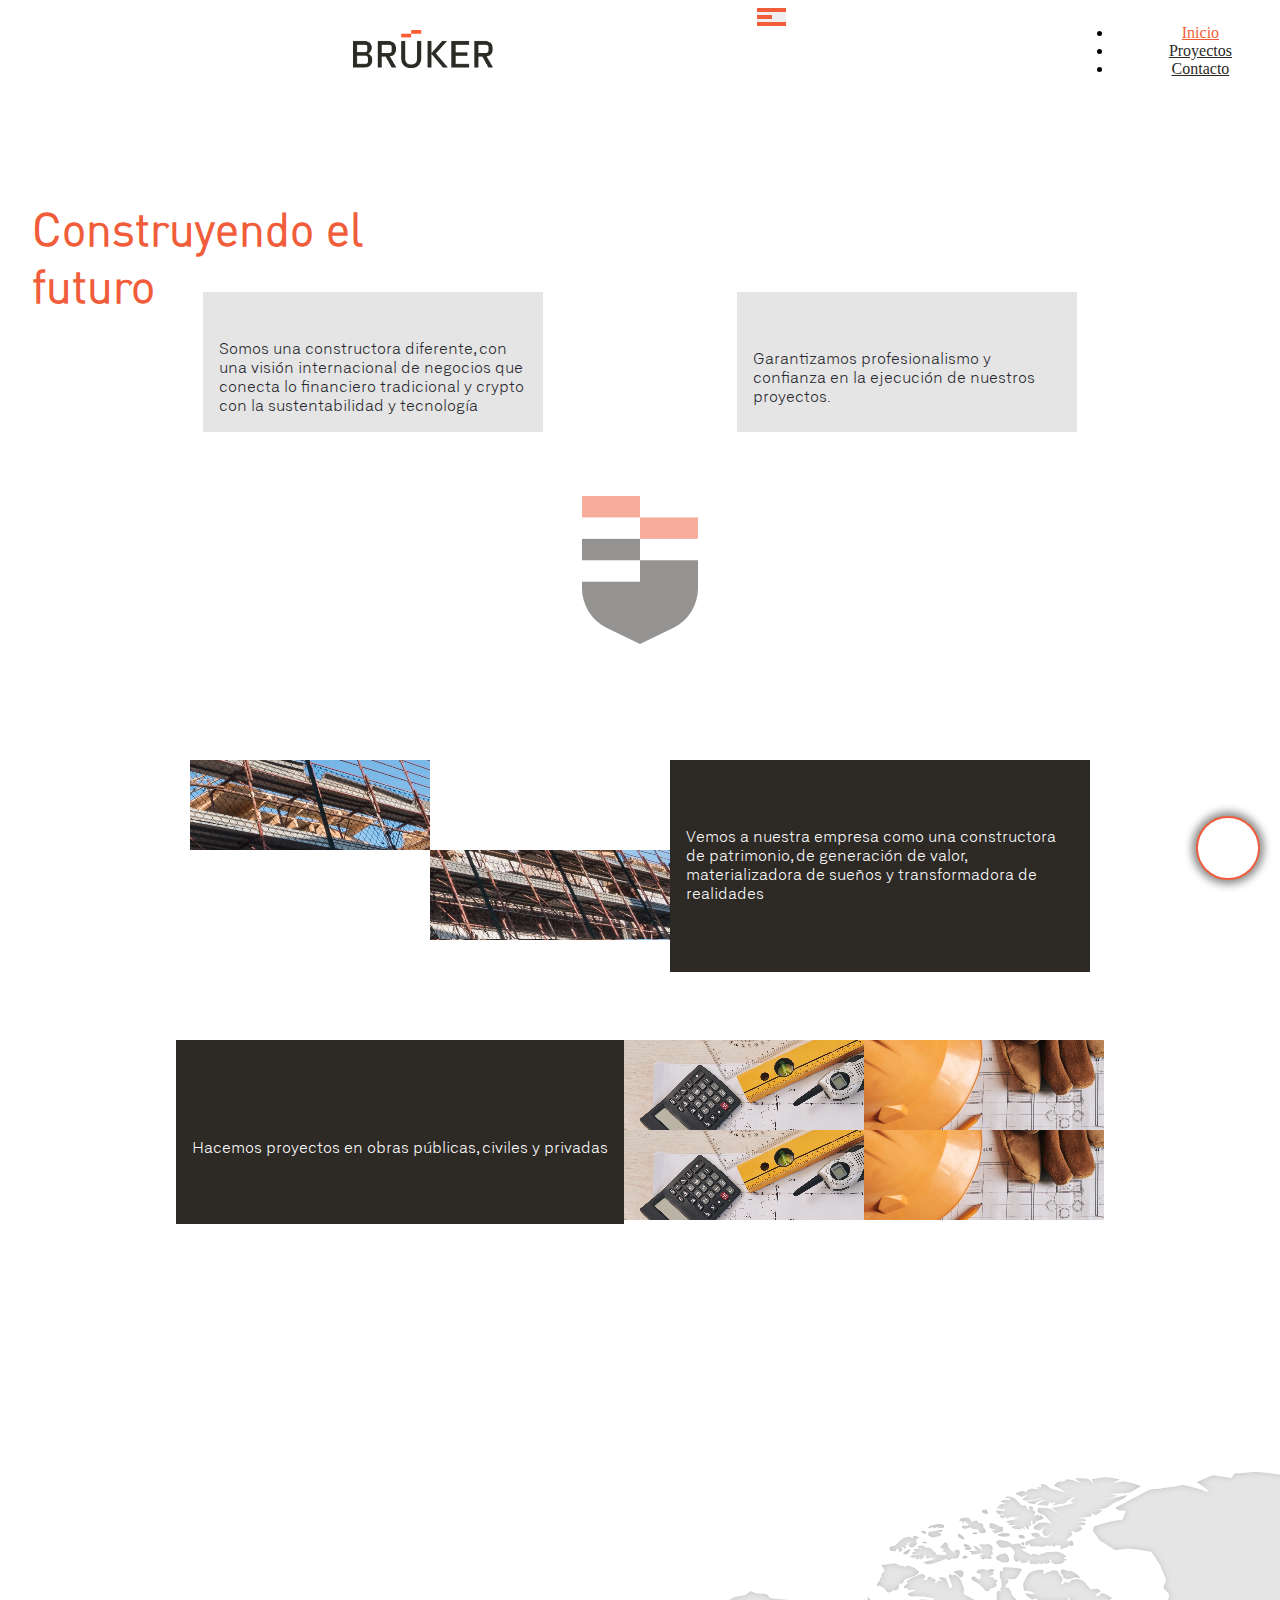
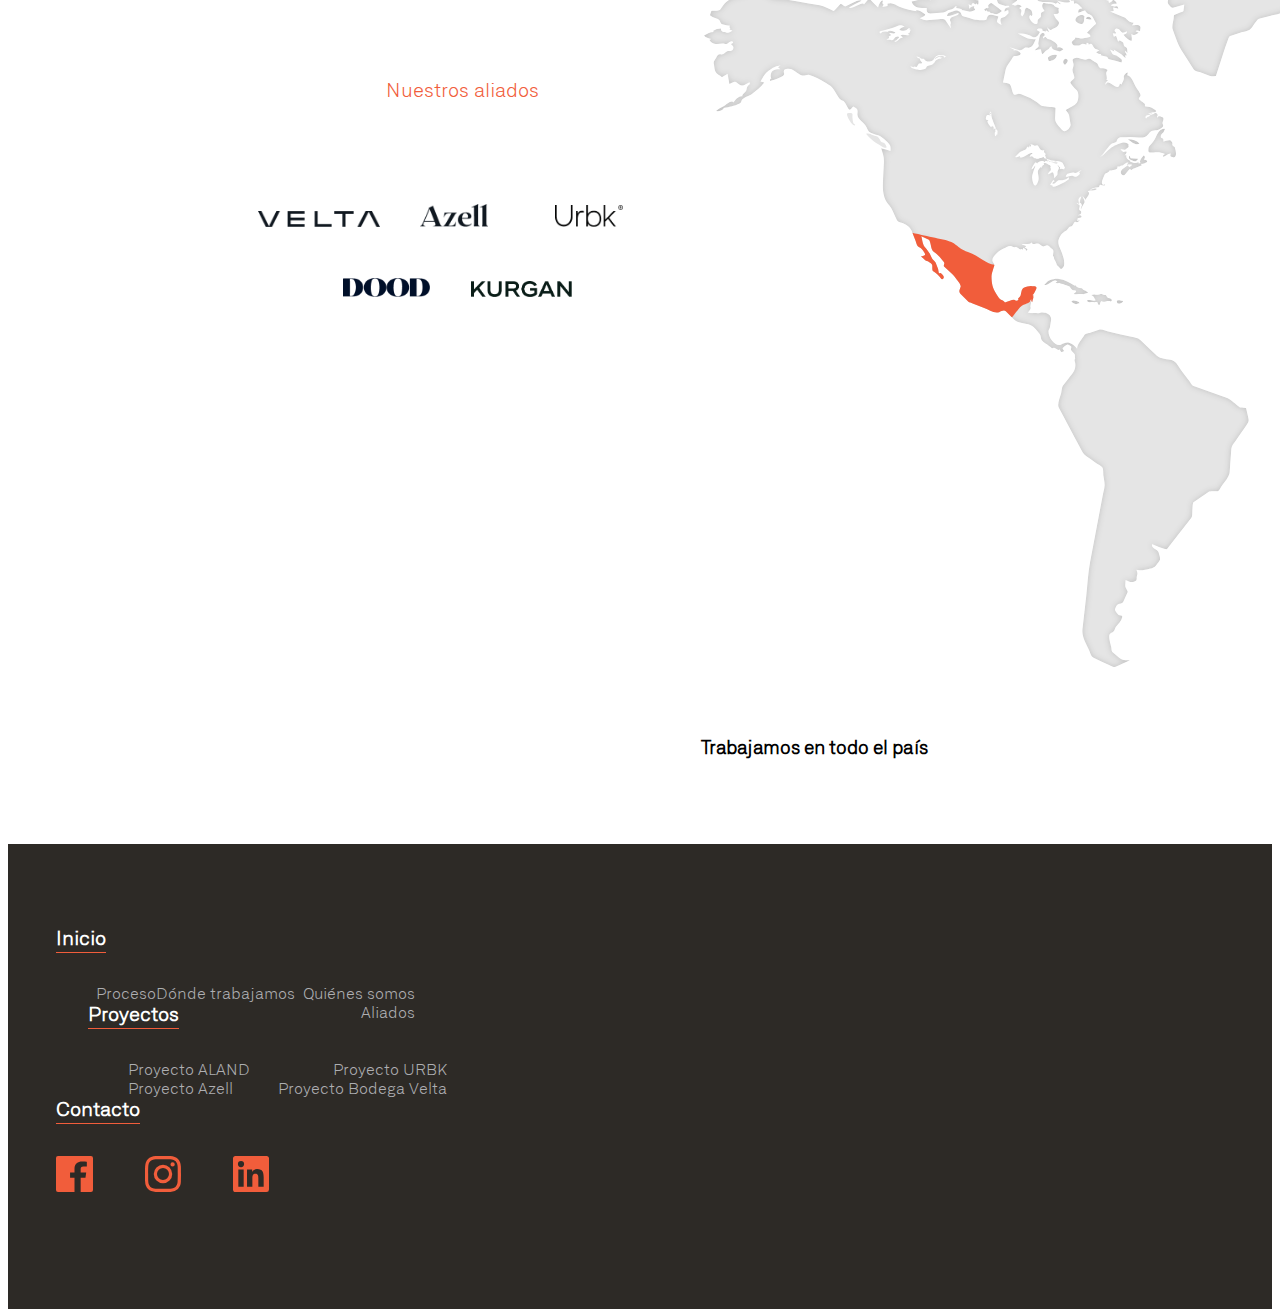
==== commit 7f22ce97: "feat: corrections video" ====
--- a/index.html
+++ b/index.html
@@ -59,7 +59,7 @@
                 <img class="img_logo-bruker_mobile" src="Images/Index/Icono.svg" alt="Logo Brüker">
             </div>
             <div class="video_container">
-                <video src="/Images/Index/Video construccion.mp4" autoplay width="100%" height="100%"
+                <video src="/Images/Index/Video construccion.mp4" muted autoplay width="100%" height="100%"
                     class="video_cover">
                 </video>
                 <div class="container_title container_title_index text_video" id="container_title_index_desktop">
--- a/style.css
+++ b/style.css
@@ -13,6 +13,7 @@
 .accordion-margin {
     margin-bottom: 6em;
 }
+
 /* body{
     width: 100vw;
 } */
@@ -262,9 +263,10 @@
     background-position: unset;
 } */
 
-.desktop_container{
+.desktop_container {
     display: none;
 }
+
 .float-left {
     float: left;
 }
@@ -617,10 +619,12 @@
 .ox-hidden {
     overflow-x: hidden;
 }
-figure{
+
+figure {
     margin-bottom: 0;
 }
-.picture_container_mobile img{
+
+.picture_container_mobile img {
     width: 100%;
     height: 100%;
     object-fit: cover;
@@ -639,6 +643,7 @@
     top: -42%;
     left: -25%;
 }
+
 .p-trabajamos_mobile {
     position: relative;
     top: -42%;
@@ -694,7 +699,8 @@
     width: 100%;
     padding: 0 6em;
 }
-.proyectos_desktop{
+
+.proyectos_desktop {
     display: none;
 }
 
@@ -968,10 +974,11 @@
 
 /* ----------------------Bigger than SM---------------------   Desktop version */
 @media (min-width:768px) {
-    .mobile_container{
+    .mobile_container {
         display: none;
     }
-    .desktop_container{
+
+    .desktop_container {
         display: block;
     }
 
@@ -980,28 +987,37 @@
         width: 100%;
         display: flex;
         margin: 0 auto;
-        
-    }
-
+
+    }
+
+    .wrapper_square {
+        height: 100%;
+        padding: 1rem;
+    }
 
     #container_logos_index_mobile {
         display: none;
 
     }
+
     .square_desktop {
         background-color: #E5E5E5;
         width: 340px;
     }
+
     .wrapper_square .color_desktop {
         color: #26262d;
     }
+
     .white {
         color: #fff;
     }
+
     #square_split {
         height: 180px;
         background-color: #2D2A26;
     }
+
     .info_container {
         margin-top: 3em;
         display: flex;
@@ -1022,17 +1038,21 @@
         animation-duration: 1500ms;
         animation-fill-mode: forwards;
     }
+
     .info_container div:nth-child(3) {
         z-index: 4;
     }
+
     .map_container {
         flex-direction: row-reverse;
         justify-content: center;
         padding: 4em;
     }
+
     .map_container div:nth-child(1) {
         width: 500px;
     }
+
     .picture_container {
         display: none;
         order: 3;
@@ -1046,11 +1066,13 @@
         animation-duration: 1500ms;
         animation-fill-mode: backwards;
     }
+
     .picture_container img {
         width: 100%;
         height: 300px;
         object-fit: cover;
     }
+
     .picture_split {
         width: 480px;
         height: 180px;
@@ -1058,6 +1080,7 @@
         flex-wrap: wrap;
         margin-bottom: 2em;
     }
+
     .picture_split2,
     .picture_split3 {
         width: 240px;
@@ -1066,51 +1089,62 @@
         flex-wrap: wrap;
         margin-bottom: 2em;
     }
+
     .picture_split div {
         background-image: url('./Images/Index/construccion_4/construccion_3.png');
         width: 240px;
         height: 90px;
     }
+
     .picture_split2 div {
         background-image: url('./Images/Index/Planos_1/Planos_1.png');
         width: 240px;
         height: 90px;
     }
+
     .picture_split3 div {
         background-image: url('./Images/Index/Planos_2/Planos_2.png');
         width: 240px;
         height: 90px;
     }
+
     .picture_split div:nth-child(1) {
         background-position-x: 0;
     }
+
     .picture_split div:nth-child(2) {
         background-position-x: 240px;
         transform: translateY(100%);
         transition: all 1s ease-in;
         z-index: -1;
     }
+
     .picture_split div:nth-child(3) {
         background-position-y: 90px;
         transform: translateY(-100%);
         z-index: -1;
         transition: all 1s ease-in;
     }
+
     .picture_split div:nth-child(4) {
         background-position: 240px 90px;
     }
+
     .picture_construction img {
         height: 280px;
         width: 500px;
         object-fit: cover;
     }
+
     .info_container>div:first-child:hover+.picture_container {
         display: block;
 
     }
+
     .square {
         width: 420px;
     }
+
     .text_image {
         display: flex;
         width: 100%;
@@ -1130,6 +1164,7 @@
     .text_image .square {
         height: 280px;
     }
+
     .aliados_container {
         margin-top: 12em;
         display: flex;
@@ -1261,11 +1296,14 @@
 
     .logo_desktop {
         width: 100%;
-        height: 150px;
+        height: 200px;
         display: flex;
         justify-content: center;
         margin: 4em 0;
     }
+    .logo_desktop img{
+        height: 74%;
+    }
 
     #txt_nombre,
     #txt_celular {
@@ -1296,46 +1334,53 @@
     .row-projects {
         padding-bottom: 5rem;
     }
-    
-    
-}
+
+
+}
+
 @media (min-width: 500px) {
-    .project_container{
+    .project_container {
         width: 60%;
         margin: 0 auto;
     }
 }
+
 @media (min-width: 800px) {
-    .project_container{
+    .project_container {
         width: 44%;
     }
 }
+
 /* Properies for desktop version of Proyectos */
-@media (min-width: 1100px){
-    #section_1_proyectos{
+@media (min-width: 1100px) {
+    #section_1_proyectos {
         display: none;
     }
-    .proyectos_desktop{
+
+    .proyectos_desktop {
         margin-top: 10em;
         display: block;
-        
-    }
-    .wrapper_title{
-        display: flex;  
+
+    }
+
+    .wrapper_title {
+        display: flex;
         padding: 0 5em;
         justify-content: space-between;
         align-items: center;
         margin-bottom: 10em;
     }
+
     /* *{
         outline: 1px solid red;
     } */
-    .picture_logo img{
+    .picture_logo img {
         height: 120px;
         object-fit: cover;
         display: block;
     }
-    .picture_map{
+
+    .picture_map {
         display: grid;
         margin: 4em 0;
         place-items: center;
@@ -1346,67 +1391,79 @@
         background-position: center;
         background-size: 54%; */
     }
-    .picture_map img{
+
+    .picture_map img {
         width: 50%;
     }
-    .wrapper_map{
+
+    .wrapper_map {
         position: relative;
         max-width: 1400px;
         margin: auto;
     }
-        
-    .item_qro{
+
+    .item_qro {
         position: absolute;
         bottom: 10%;
         right: 8%;
         display: none;
     }
-    .item_qro2{
+
+    .item_qro2 {
         position: absolute;
         top: 80%;
         right: 2%;
-        
-    }
-    .item_qro2 h2{
+
+    }
+
+    .item_qro2 h2 {
         text-align: center;
     }
-    .item_bcs{
+
+    .item_bcs {
         position: absolute;
         top: 8%;
         left: 14%;
     }
-    .item_nay{
+
+    .item_nay {
         position: absolute;
         top: 28%;
         left: 0%;
     }
-    .item_mex{
+
+    .item_mex {
         position: absolute;
         top: 10%;
         left: 36%;
         width: 260px;
     }
-    .item_jal{
+
+    .item_jal {
         position: absolute;
         top: 75%;
         left: 0%;
     }
-    .item_tam{
+
+    .item_tam {
         position: absolute;
         top: 12%;
         left: 54%;
     }
-    .item_ver{
+
+    .item_ver {
         position: absolute;
         top: 17%;
         right: 12%;
     }
-    .item_gto{
+
+    .item_gto {
         position: absolute;
         top: 84%;
         left: 27%;
         width: 200px;
     }
+
     .project_container_desktop {
         width: 300px;
         display: grid;
@@ -1415,6 +1472,7 @@
         display: none;
         transition: all 500ms ease-in;
     }
+
     .project_container_desktop2 {
         margin-top: 1em;
         display: grid;
@@ -1424,8 +1482,8 @@
         transition: all 1s ease-in-out;
         padding: 0 3em;
     }
-    
-    .accordeon_item{
+
+    .accordeon_item {
         display: flex;
         flex-direction: column;
         column-gap: 0.5em;
@@ -1433,32 +1491,38 @@
         transition: transform 300ms linear;
         z-index: 2;
     }
-    .accordeon_item .orange{
+
+    .accordeon_item .orange {
         text-align: center;
-        
-    }
+
+    }
+
     .project_item_desktop {
-        padding:0;
+        padding: 0;
         text-align: center;
         font-size: 0.8em;
         margin: 0;
     }
+
     .item_jal .project_item_desktop,
     .item_nay .project_item_desktop,
-    .item_gto .project_item_desktop{
+    .item_gto .project_item_desktop {
         padding: 0 3em;
     }
-    .accordeon_item:hover{
+
+    .accordeon_item:hover {
         transform: translateY(-100%);
     }
 
     .accordeon_item:hover .project_container_desktop,
-    .accordeon_item:hover .project_container_desktop2{
+    .accordeon_item:hover .project_container_desktop2 {
         display: grid;
     }
-    .background_state{
+
+    .background_state {
         fill: #F15D3B;
     }
+
     /* #svg_map #Path_134{
         fill: #cf53cf;
     } */
@@ -1492,14 +1556,16 @@
     figure #img_kurgan {
         width: 65%;
     }
-    .aliados_container{
+
+    .aliados_container {
         margin-top: 0;
     }
 
-    
-}
-@media (min-width: 2000px){
-    .wrapper_title{
+
+}
+
+@media (min-width: 2000px) {
+    .wrapper_title {
         padding: 0 20em;
     }
 }
@@ -1571,25 +1637,16 @@
         padding-left: 20px;
     }
 
-
-
     #col_somos_index {
         margin-top: 2rem;
     }
 
-    /* #col_somos_index .col_square{
-        margin-right: 2rem;
-    } */
-
     .col_square {
         height: 100%;
     }
 
-
-
     #col_square_rejas_index {
         background-color: #fff;
-        /* padding: 2rem 0 2rem 0; */
     }
 
     #col-steps_index {
@@ -1655,7 +1712,6 @@
 
     .form_contacto {
         display: flex;
-        /* justify-content: flex-end; */
     }
 
     .form_contacto .content {
@@ -1663,11 +1719,6 @@
         flex-direction: column;
         align-items: center;
     }
-
-    /* .form_contacto textarea{
-        width: 76%;
-        height: 123px;
-    } */
 
     .form_contacto .user-box {
         padding-bottom: 1rem;
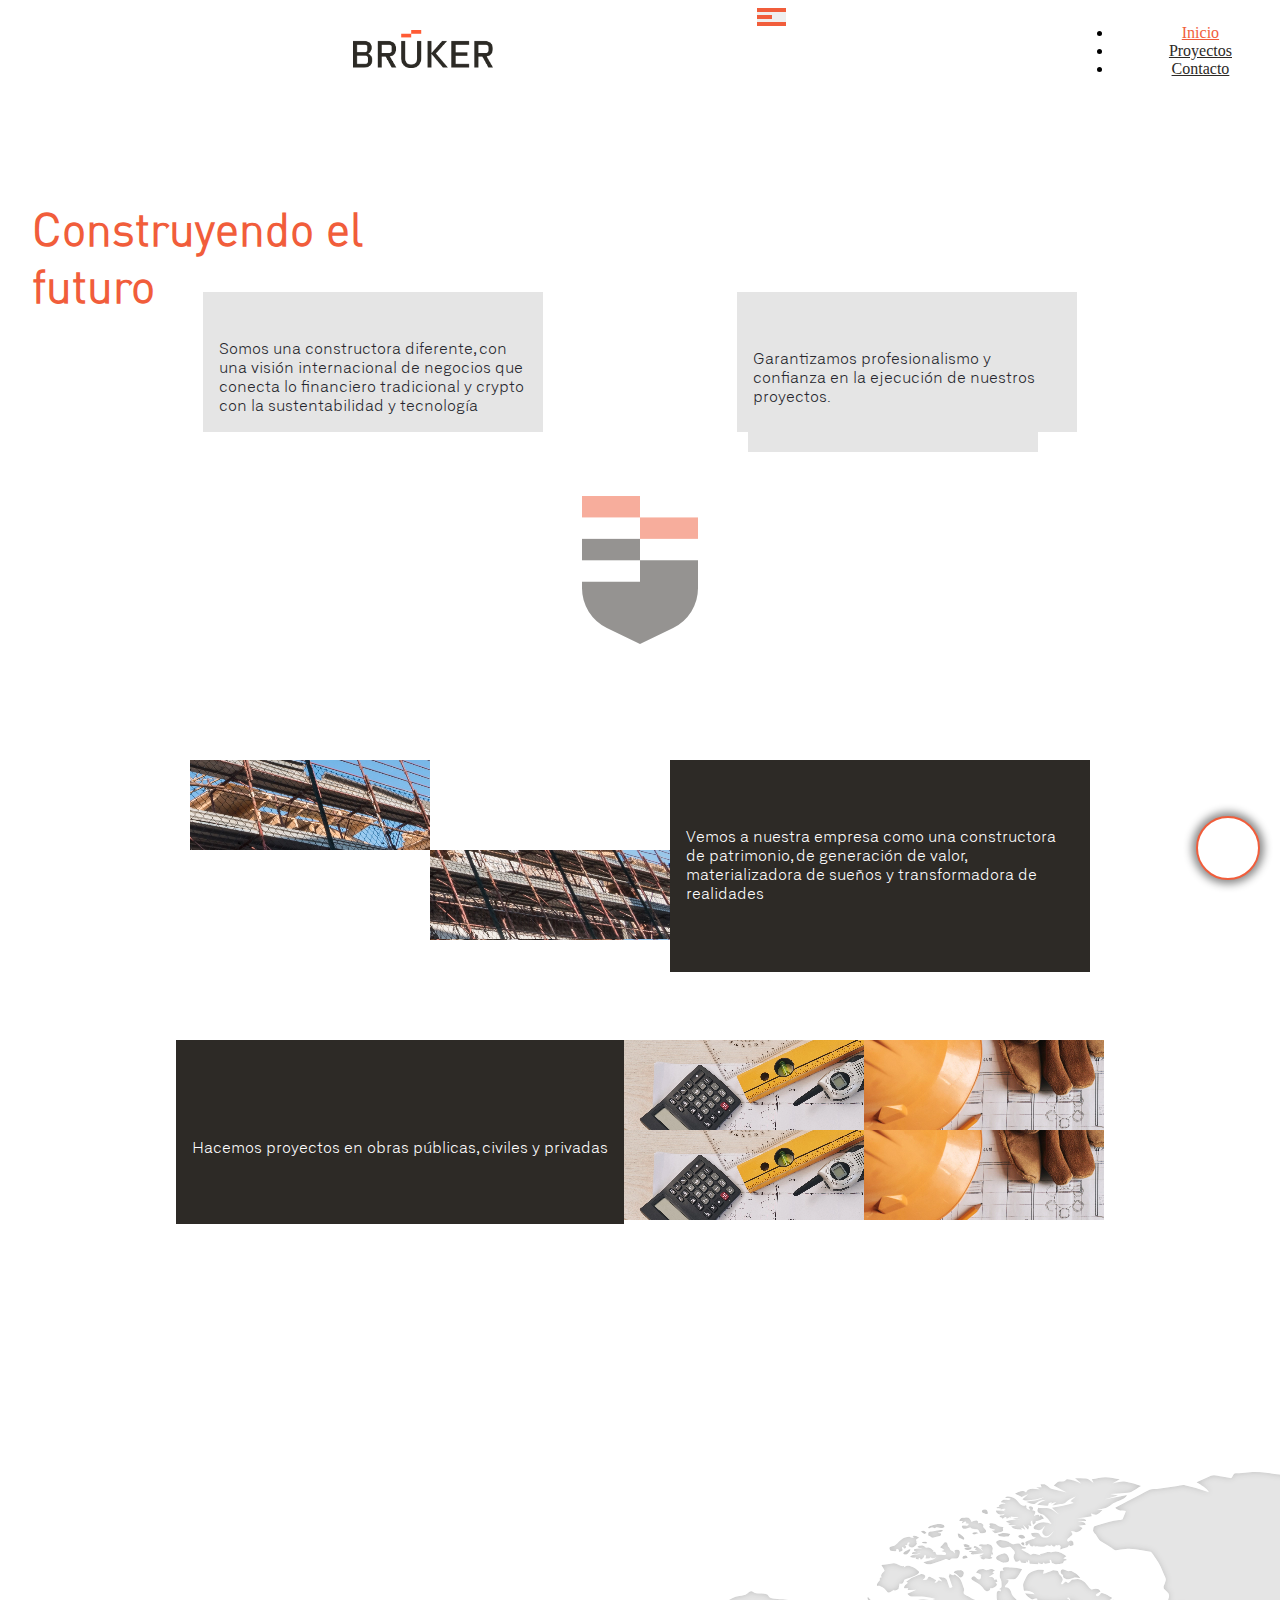
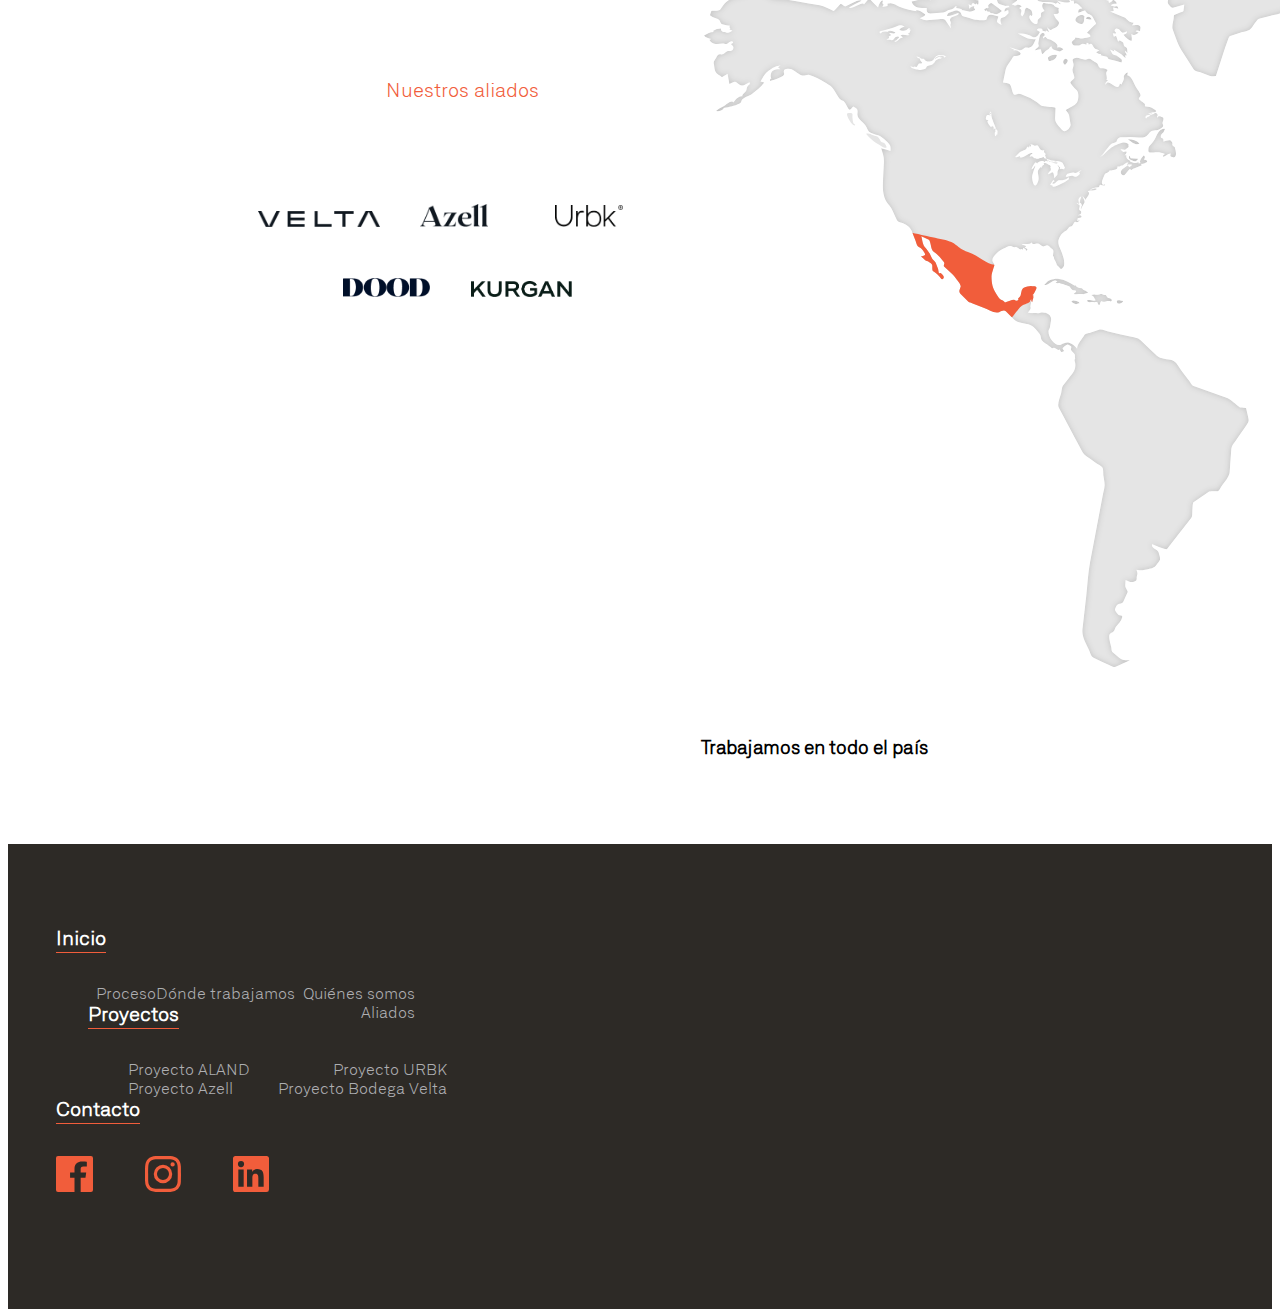
==== commit 30262c02: "feat: changes in transitions" ====
--- a/index.html
+++ b/index.html
@@ -67,16 +67,16 @@
                 </div>
             </div>
             <section class="info_container">
-                <div class="bgd_dark-gray square_desktop">
+                <div class="bgd_dark-gray square_desktop" id="square_hover">
                     <div class="wrapper_square text-center center-all ">
                         <p class="white color_desktop">Somos una constructora diferente, con una visión internacional de
                             negocios que
                             conecta lo financiero tradicional y crypto con la sustentabilidad y tecnología</p>
                     </div>
                 </div>
-                <figure class="picture_container">
-                    <img src="./Images/Index/Mask Group 4/Mask Group 4@3x.png" alt="Construcción">
-                </figure>
+                <!-- <figure class="picture_container"> -->
+                <img src="./Images/Index/Mask Group 4/Mask Group 4@3x.png" alt="Construcción" class="picture_container">
+                <!-- </figure> -->
                 <div class="bgd_dark-gray square_desktop">
                     <div class="wrapper_square text-center center-all ">
                         <p class="white color_desktop">Garantizamos profesionalismo y confianza en la
@@ -86,6 +86,7 @@
                 </div>
                 <div class="square_desktop_container">
                     <div class="col_square col-content_bottom bgd_light-gray" id="col-steps_index_outer">
+                        <!-- <div style="height: 100%;"> -->
                         <div style="height: 100%;">
                             <div class="col-6" id="col-steps_index">
                                 <ol class="steplist">
@@ -210,7 +211,7 @@
                 </div>
             </div>
             <figure class="picture_container_mobile">
-                <img src="./Images/Index/Mask Group 4/Mask Group 4.png" alt="Construcción">
+                <img src="./Images/Index/Mask Group 4/Mask Group 4@2x.png" alt="Construcción">
             </figure>
             <div class="bgd_dark-gray">
                 <div class="wrapper_square text-center center-all ">
@@ -331,6 +332,7 @@
     <script src="https://cdn.jsdelivr.net/npm/bootstrap@5.1.3/dist/js/bootstrap.bundle.min.js"
         integrity="sha384-ka7Sk0Gln4gmtz2MlQnikT1wXgYsOg+OMhuP+IlRH9sENBO0LRn5q+8nbTov4+1p"
         crossorigin="anonymous"></script>
+    <script src="main.js"></script>
 
 </body>
 
--- a/style.css
+++ b/style.css
@@ -35,16 +35,14 @@
     background-color: #fff;
     color: #2D2A26;
     border: 2px solid #F15D3B;
-    transition: all 0.1s ease-in-out;
+    /* transition: all 0.1s ease-in-out; */
     font-family: 'Neufile_Grotesk_Light';
     border-radius: 25px;
-    transition: padding-left 500ms ease-in;
 }
 
 .btn_black:hover {
     background-color: #2D2A26;
     color: #fff;
-    padding-left: 2em;
 }
 
 .btn_black:active {
@@ -61,15 +59,11 @@
     height: 100vh;
     display: flex;
     flex-direction: column;
-    /* align-items: center; */
     justify-content: space-between;
 }
 
 .captcha {
     margin-top: 1.6em;
-    /* background-color: rgb(34, 27, 27);
-    width: 70%;
-    height: 50px; */
 }
 
 .center-all {
@@ -238,15 +232,14 @@
 }
 
 .cover_index2 {
-    background-image: url('Images/Index/construccion_3/construccion_3.png');
+    background-image: url('Images/Index/construccion_3/construccion_3@2x.png');
     background-size: cover;
     background-position: center;
 }
 
 .cover_index3 {
-    background-image: url('Images/Index/Planos_1/Planos_1.png');
+    background-image: url('Images/Index/Planos_1/Planos_1@3x.png');
     background-size: cover;
-    background-position: center;
 }
 
 .cover_proyectos {
@@ -723,7 +716,13 @@
 }
 
 .square_desktop_container {
-    display: none;
+    /* display:unset; */
+    height: 320px;
+    width: 290px;
+    margin-left: 40%;
+    overflow: hidden;
+    position: absolute;
+    transition: all 600ms linear;
 }
 
 .steplist {
@@ -1027,16 +1026,17 @@
     }
 
     .info_container div:nth-child(3):hover+.square_desktop_container {
+        margin-left: 0;
         height: 380px;
         width: 100%;
-        display: block;
+        /* display: block; */
         position: absolute;
         left: 0;
-        top: -20px;
-        transition: all 2s ease-in;
-        animation-name: img2;
+        /* top: -20px; */
+        /* transition: all 2s ease-in; */
+        /* animation-name: img2;
         animation-duration: 1500ms;
-        animation-fill-mode: forwards;
+        animation-fill-mode: forwards; */
     }
 
     .info_container div:nth-child(3) {
@@ -1054,17 +1054,20 @@
     }
 
     .picture_container {
-        display: none;
+        /* display: none; */
+        height: 0;
         order: 3;
         position: absolute;
         top: 160px;
         left: 0;
         z-index: 2;
-        width: 100%;
-        transition: all 2s step-end;
-        animation-name: img1;
+        margin-left: 15%;
+        width: 30%;
+        object-fit: cover;
+        transition: all 600ms linear;
+        /* animation-name: img1;
         animation-duration: 1500ms;
-        animation-fill-mode: backwards;
+        animation-fill-mode: forwards; */
     }
 
     .picture_container img {
@@ -1137,7 +1140,11 @@
     }
 
     .info_container>div:first-child:hover+.picture_container {
-        display: block;
+        /* display: block; */
+        margin-left: 0;
+        height: 300px;
+        width: 100%;
+        
 
     }
 
@@ -1411,7 +1418,7 @@
 
     .item_qro2 {
         position: absolute;
-        top: 80%;
+        bottom: 20%;
         right: 2%;
 
     }
@@ -1422,44 +1429,44 @@
 
     .item_bcs {
         position: absolute;
-        top: 8%;
+        bottom: 92%;
         left: 14%;
     }
 
     .item_nay {
         position: absolute;
-        top: 28%;
+        bottom: 72%;
         left: 0%;
     }
 
     .item_mex {
         position: absolute;
-        top: 10%;
+        bottom: 90%;
         left: 36%;
         width: 260px;
     }
 
     .item_jal {
         position: absolute;
-        top: 75%;
+        bottom: 25%;
         left: 0%;
     }
 
     .item_tam {
         position: absolute;
-        top: 12%;
-        left: 54%;
+        bottom: 88%;
+        left: 50%;
     }
 
     .item_ver {
         position: absolute;
-        top: 17%;
-        right: 12%;
+        bottom: 83%;
+        right: 10%;
     }
 
     .item_gto {
         position: absolute;
-        top: 84%;
+        bottom: 16%;
         left: 27%;
         width: 200px;
     }
@@ -1477,19 +1484,22 @@
         margin-top: 1em;
         display: grid;
         place-items: center;
-        display: none;
+        /* display: none; */
         gap: 0.7em;
-        transition: all 1s ease-in-out;
+        transition: all 300ms ease-in-out;
         padding: 0 3em;
+        height: 0;
+        overflow: hidden;
     }
 
     .accordeon_item {
-        display: flex;
-        flex-direction: column;
-        column-gap: 0.5em;
+        /* display: flex; */
+        /* flex-direction: column;
+        column-gap: 0.5em; */
         width: 280px;
-        transition: transform 300ms linear;
+        transition: all 300ms linear;
         z-index: 2;
+        
     }
 
     .accordeon_item .orange {
@@ -1511,12 +1521,17 @@
     }
 
     .accordeon_item:hover {
-        transform: translateY(-100%);
+        /* transform: translateY(-100%); */
+        display: flex;
+        flex-direction: column;
+        column-gap: 0.5em;
+        margin-bottom: 1em;
     }
 
     .accordeon_item:hover .project_container_desktop,
     .accordeon_item:hover .project_container_desktop2 {
         display: grid;
+        height: max-content;
     }
 
     .background_state {
@@ -1653,7 +1668,6 @@
         display: flex;
         justify-content: center;
         align-items: center;
-
         background-color: #fff;
     }
 
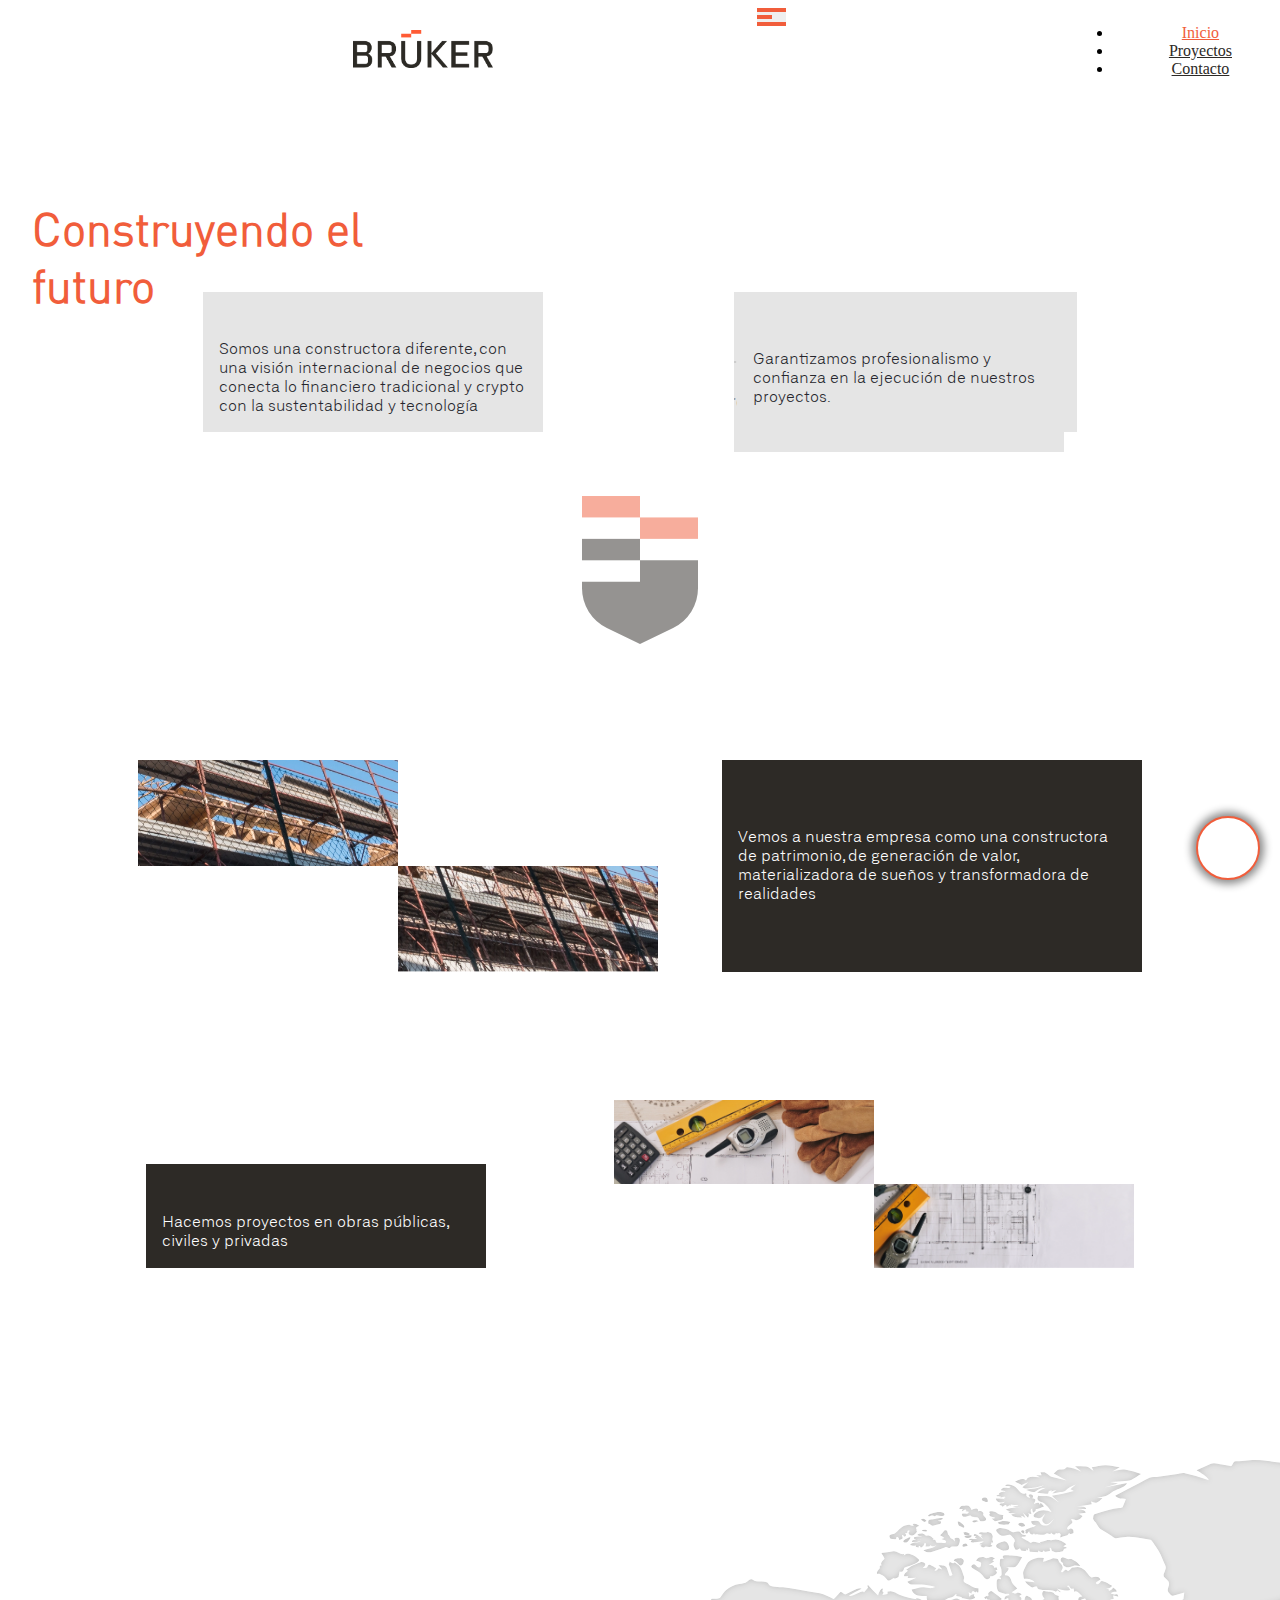
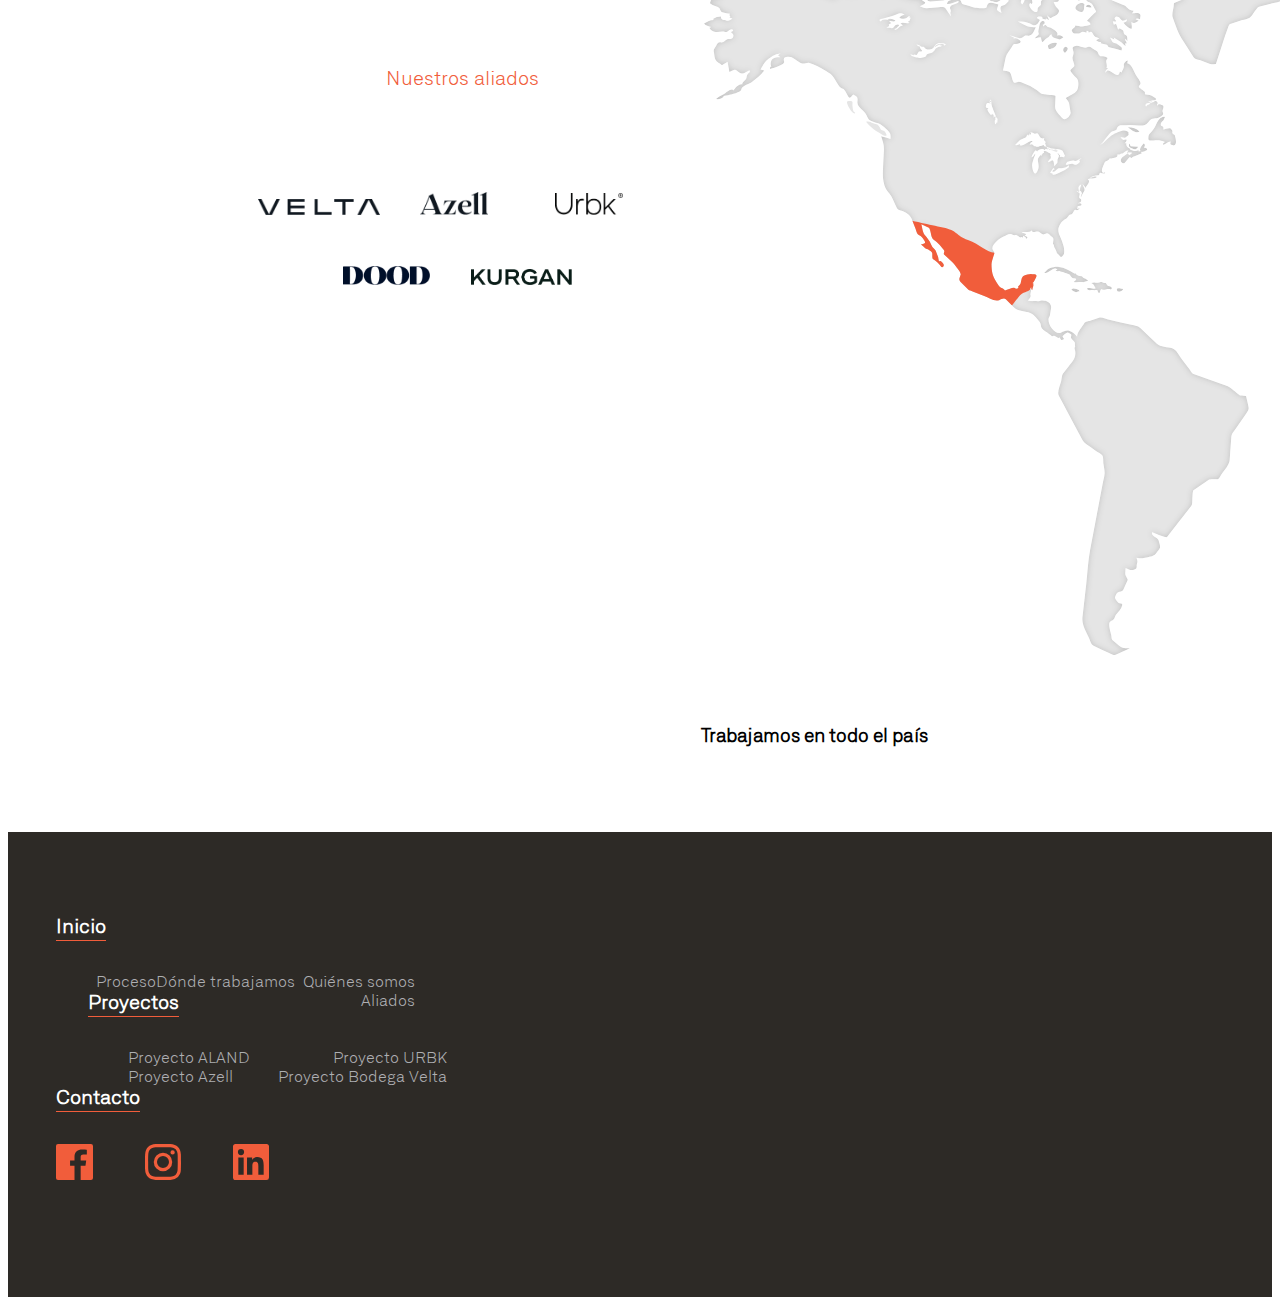
==== commit be1a50fc: "feat: animations in index" ====
--- a/index.html
+++ b/index.html
@@ -109,41 +109,30 @@
                 <img src="Images/Index/Icono.svg" alt="Logo Brüker">
             </figure>
             <section class="text_image">
-                <section class="picture_split">
-                    <div></div>
-                    <div></div>
-                    <div></div>
-                    <div></div>
-                </section>
-                <div class="col-12 col-md-5 col_index no-padding square">
+                <img class="picture_animation" src="./Images/Index/construccion_3/Imagen3.png" alt="Construcción">
+                <img class="picture_animation" src="./Images/Index/construccion_3/Imagen4.png" alt="Construcción">
+                <div class="square">
                     <div class="col_square col-content_top bgd_dark-gray">
-                        <div class="wrapper_square text-center center-all " id="square_split">
+                        <div class="wrapper_square text-center center-all" id="square_split">
                             <p class="white">Vemos a nuestra empresa como una constructora de patrimonio, de
                                 generación de valor, materializadora de sueños y transformadora de realidades
                             </p>
                         </div>
                     </div>
-                    <div class="col_square col-content_bottom no-mobile bgd-white"></div>
                 </div>
             </section>
             <section class="text_image">
-                <div class="col-12 col-md-5 col_index no-padding">
+                <div class="square2">
                     <div class="col_square col-content_top bgd_dark-gray">
-                        <div class="wrapper_square text-center center-all ">
+                        <div class="wrapper_square text-center center-all" id="square_split2">
                             <p class="white">Hacemos proyectos en obras públicas, civiles y privadas</p>
                         </div>
                     </div>
-                    <div class="col_square col-content_bottom no-mobile bgd-white"></div>
-                </div>
-                <section class="picture_split2">
-                    <div></div>
-                    <div></div>
-                </section>
-                <section class="picture_split3">
-                    <div></div>
-                    <div></div>
-                </section>
-
+                </div>
+                <img class="picture_animation_planos" src="./Images/Index/Planos_1/Planos_1@2x.png"
+                    alt="Planos construcción">
+                <img class="picture_animation_planos" src="./Images/Index/Planos_2/Planos_2@2x.png"
+                    alt="Planos construcción">
             </section>
             </div>
             </div>
@@ -323,9 +312,9 @@
             </div>
         </div>
     </section>
-    <!-- <a href="https://api.whatsapp.com/send?phone=5214428499386&text=Hola!%20Me%20gustar%C3%ADa%20saber%20m%C3%A1s%20de%20Urbk.%F0%9F%92%B2%F0%9F%94%9D"
-            class="float" target="_blank"> -->
-    <a href="" class="float">
+    <a href="https://api.whatsapp.com/send?phone=4428141193&text=Hola!%20Me%20gustar%C3%ADa%20saber%20m%C3%A1s%20de%20Brüker.%F0%9F%92%B2%F0%9F%94%9D"
+            class="float" target="_blank">
+    <!-- <a href="" class="float"> -->
         <i class="fa-brands fa-whatsapp my-float"></i>
     </a>
 
--- a/style.css
+++ b/style.css
@@ -718,11 +718,11 @@
 .square_desktop_container {
     /* display:unset; */
     height: 320px;
-    width: 290px;
-    margin-left: 40%;
+    width: 330px;
+    margin-left: 41%;
     overflow: hidden;
     position: absolute;
-    transition: all 600ms linear;
+    transition: all 500ms linear;
 }
 
 .steplist {
@@ -1065,72 +1065,12 @@
         width: 30%;
         object-fit: cover;
         transition: all 600ms linear;
-        /* animation-name: img1;
-        animation-duration: 1500ms;
-        animation-fill-mode: forwards; */
     }
 
     .picture_container img {
         width: 100%;
         height: 300px;
         object-fit: cover;
-    }
-
-    .picture_split {
-        width: 480px;
-        height: 180px;
-        display: flex;
-        flex-wrap: wrap;
-        margin-bottom: 2em;
-    }
-
-    .picture_split2,
-    .picture_split3 {
-        width: 240px;
-        height: 180px;
-        display: flex;
-        flex-wrap: wrap;
-        margin-bottom: 2em;
-    }
-
-    .picture_split div {
-        background-image: url('./Images/Index/construccion_4/construccion_3.png');
-        width: 240px;
-        height: 90px;
-    }
-
-    .picture_split2 div {
-        background-image: url('./Images/Index/Planos_1/Planos_1.png');
-        width: 240px;
-        height: 90px;
-    }
-
-    .picture_split3 div {
-        background-image: url('./Images/Index/Planos_2/Planos_2.png');
-        width: 240px;
-        height: 90px;
-    }
-
-    .picture_split div:nth-child(1) {
-        background-position-x: 0;
-    }
-
-    .picture_split div:nth-child(2) {
-        background-position-x: 240px;
-        transform: translateY(100%);
-        transition: all 1s ease-in;
-        z-index: -1;
-    }
-
-    .picture_split div:nth-child(3) {
-        background-position-y: 90px;
-        transform: translateY(-100%);
-        z-index: -1;
-        transition: all 1s ease-in;
-    }
-
-    .picture_split div:nth-child(4) {
-        background-position: 240px 90px;
     }
 
     .picture_construction img {
@@ -1144,32 +1084,89 @@
         margin-left: 0;
         height: 300px;
         width: 100%;
-        
-
-    }
-
+    }
     .square {
+        margin-left: 4em;
         width: 420px;
+        transition: all 500ms ease-in;
+    }
+    .square2 {
+        margin-right: 8em;
+        margin-top: 4em;
+        width: 340px;
+        /* height: 240px; */
+        transition: all 500ms ease-in;
     }
 
     .text_image {
         display: flex;
+        width: max-content;
+        justify-content: center;
+        margin: 0 auto;
+    }
+    .text_image:last-of-type {
+        margin: 8em auto;
+    }
+    .text_image:hover{
         width: 100%;
-        justify-content: center;
-    }
-
-    .text_image:hover .picture_split div:nth-child(2) {
-        transform: translateY(0);
-        z-index: none;
-    }
-
-    .text_image:hover .picture_split div:nth-child(3) {
-        transform: translateY(0);
-        z-index: none;
-    }
-
-    .text_image .square {
-        height: 280px;
+    }
+    .text_image:hover .picture_animation:first-of-type,
+    .text_image:hover .picture_animation:last-of-type {
+        width: 400px;
+        clip-path: inset(0 0 0 0);
+    }
+    .text_image:hover .picture_animation_planos:first-of-type,
+    .text_image:hover .picture_animation_planos:last-of-type {
+        width: 400px;
+        clip-path: inset(0 0 0 0);
+    }
+    .text_image:hover .square{
+        margin-left: 0;
+        width: calc(100% - 300px);
+    }
+    .text_image:hover .square2{
+        margin: 0;
+        width: calc(100% - 300px);
+    }
+    .square2 .col_square{
+        transition: all 500ms ease-in;
+        height: 100%;
+    }
+    .text_image .square .col_square,
+    .text_image .square .col_square2{
+        transition: all 500ms ease-in;
+    }
+    .text_image:hover .square .col_square{
+        height: 100%;
+    }
+    .text_image:hover .square #square_split{
+        height: 100%;
+    }
+   
+    .text_image:hover .wrapper_square{
+        padding: 4em;
+    }
+    .picture_animation:first-of-type{
+        width: 260px;
+        clip-path: inset(0 0 50% 0);
+        transition: all 500ms ease-in-out;
+    }
+    .picture_animation:last-of-type{
+        width: 260px;
+        clip-path: inset(50% 0 0 0);
+        transition: all 500ms ease-in-out;
+    }
+    .picture_animation_planos:first-of-type{
+        width: 260px;
+        object-fit: cover;
+        clip-path: inset(0 0 50% 0);
+        transition: all 500ms ease-in-out;
+    }
+    .picture_animation_planos:last-of-type{
+        width: 260px;
+        object-fit: cover;
+        clip-path: inset(50% 0 0 0);
+        transition: all 500ms ease-in-out;
     }
 
     .aliados_container {
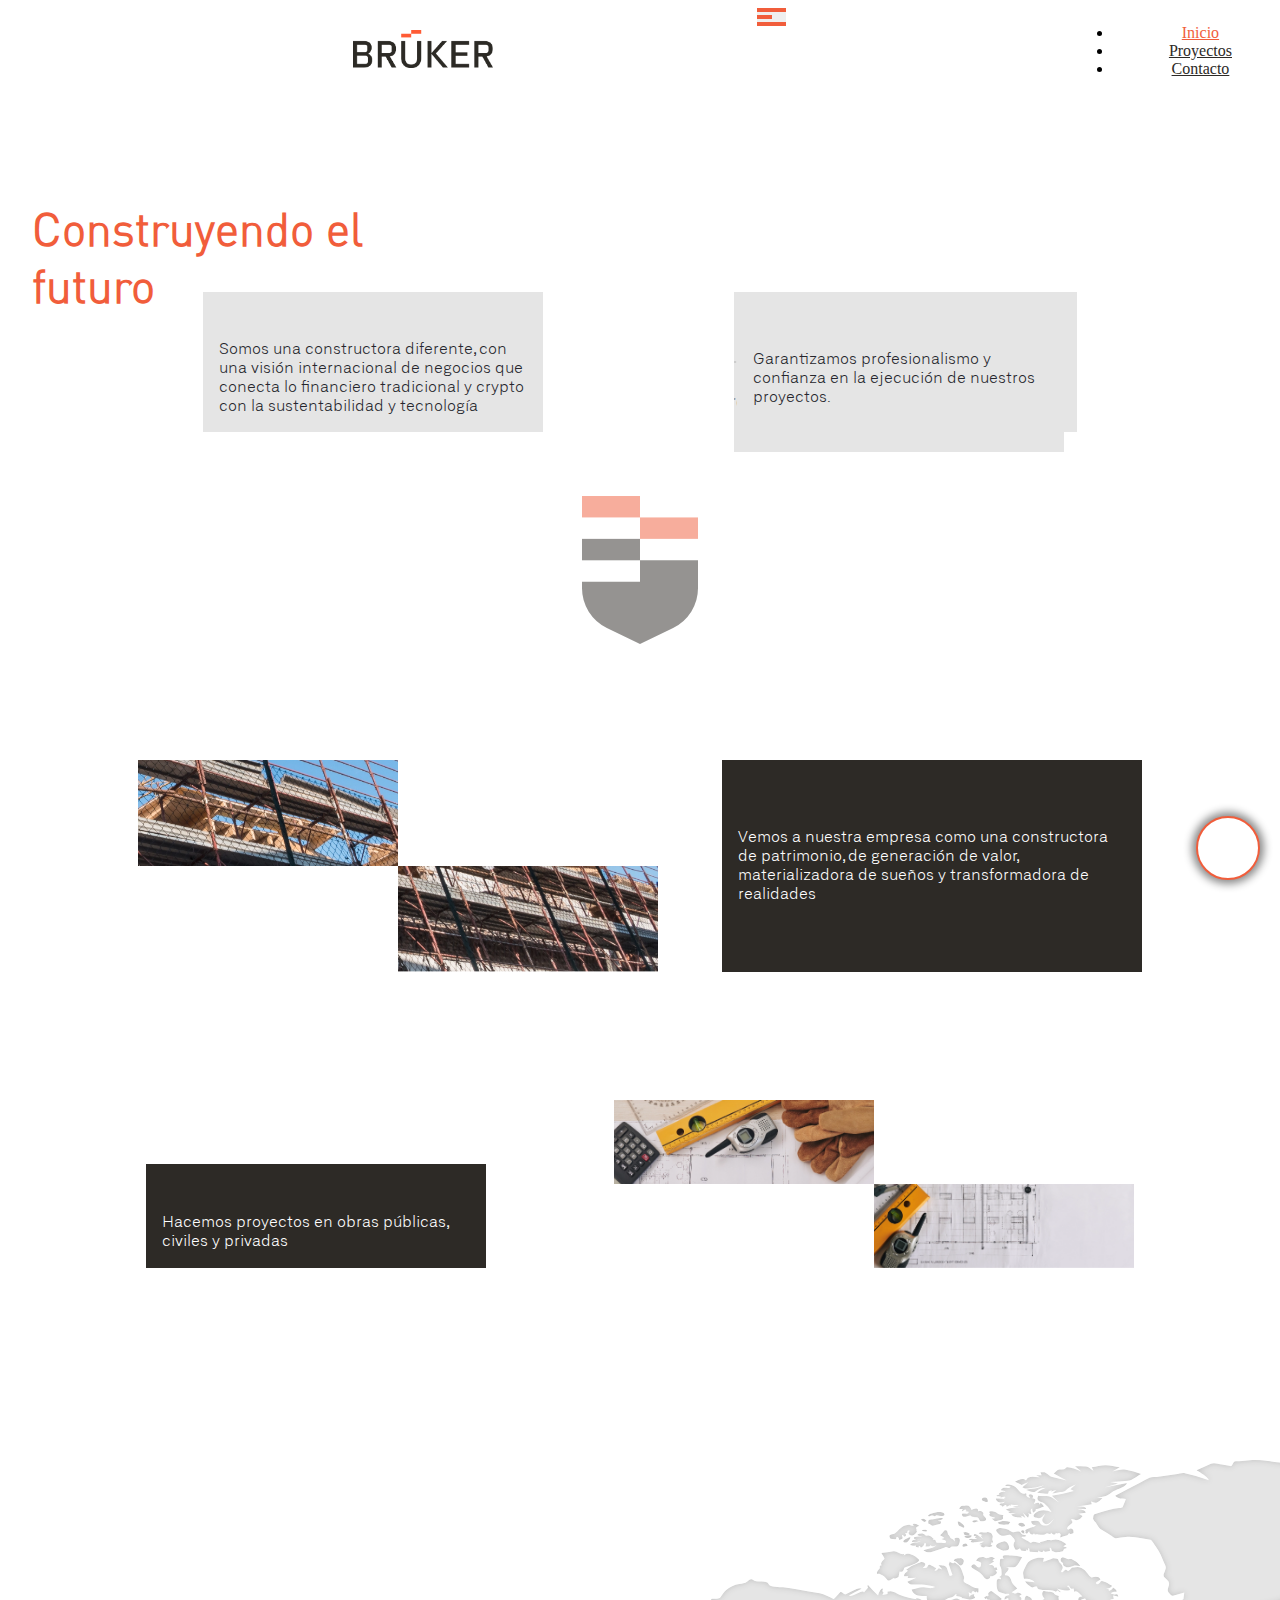
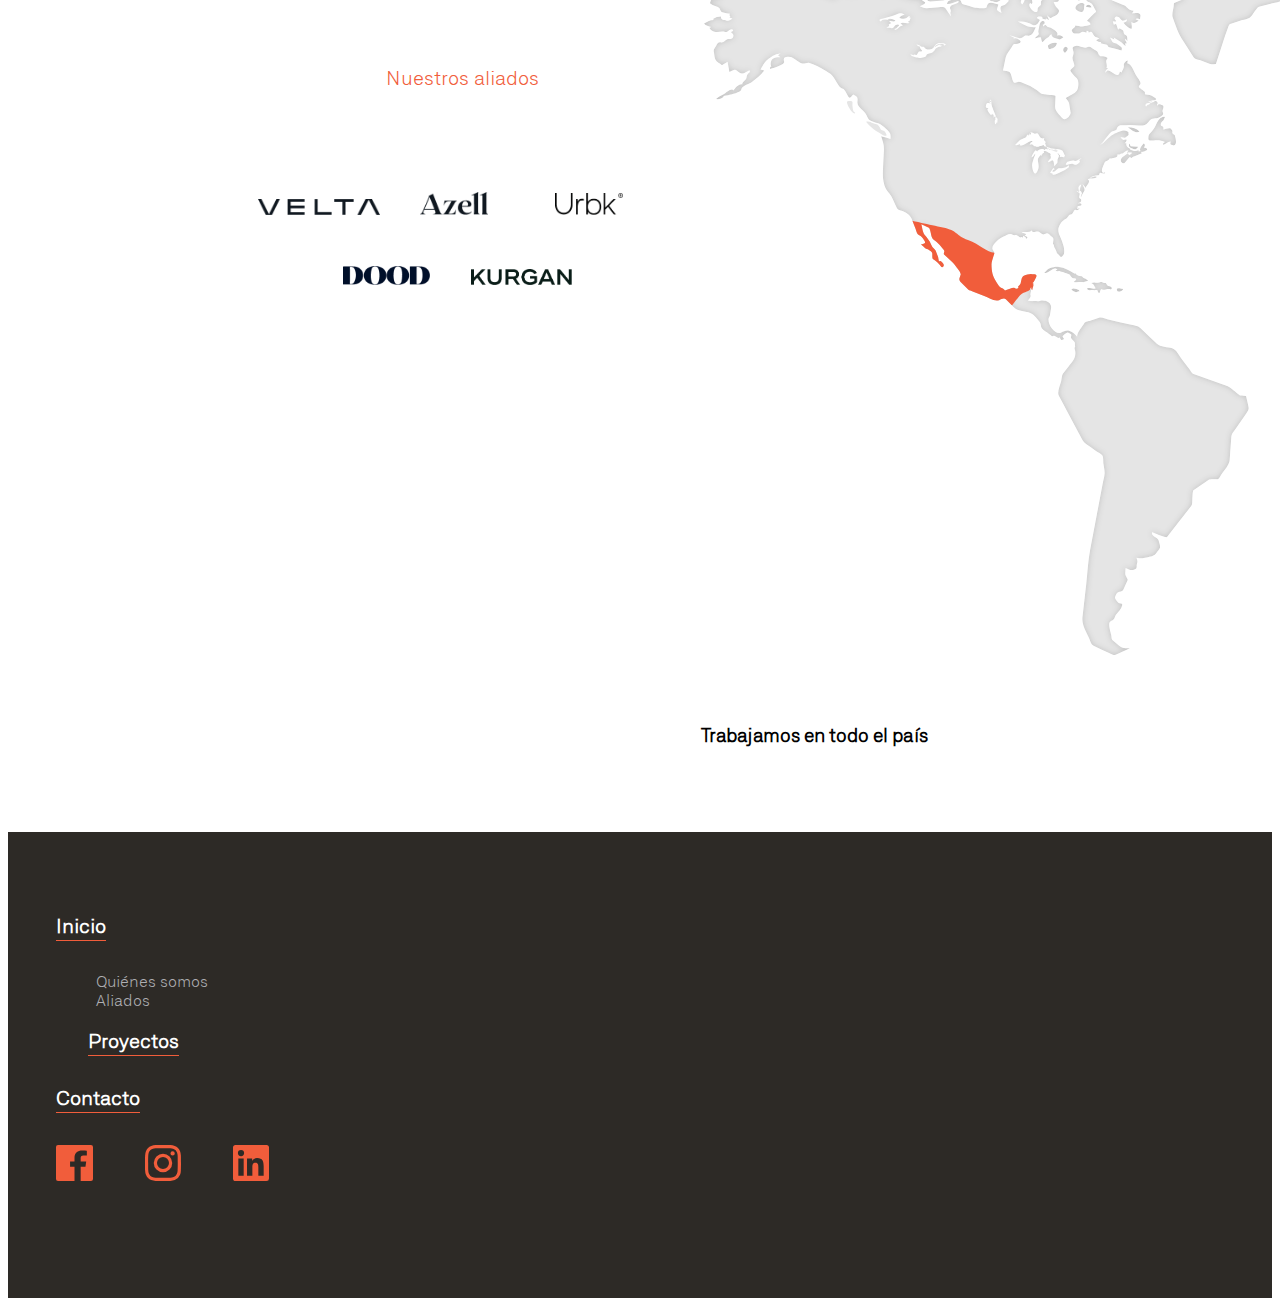
==== commit 5c55c55f: "feat: fixes in footer" ====
--- a/index.html
+++ b/index.html
@@ -58,7 +58,7 @@
             <div class="container_title container_logos_index" id="container_logos_index_mobile">
                 <img class="img_logo-bruker_mobile" src="Images/Index/Icono.svg" alt="Logo Brüker">
             </div>
-            <div class="video_container">
+            <div class="video_container" id="quienes_somos">
                 <video src="/Images/Index/Video construccion.mp4" muted autoplay width="100%" height="100%"
                     class="video_cover">
                 </video>
@@ -66,7 +66,7 @@
                     <h1 class="orange">Construyendo el futuro</h1>
                 </div>
             </div>
-            <section class="info_container">
+            <section class="info_container" >
                 <div class="bgd_dark-gray square_desktop" id="square_hover">
                     <div class="wrapper_square text-center center-all ">
                         <p class="white color_desktop">Somos una constructora diferente, con una visión internacional de
@@ -283,26 +283,17 @@
     <section class="footer footer-black footer-section">
         <div class="row footer-row">
             <div class="col-4 col-md-4 footer-col" id="col_inicio_footer">
-                <h3 class="white">Inicio</h3>
+                <h3 class="white"><a href="index.html">Inicio</a></h3>
                 <ul class="footer-ul">
-                    <li class="left"><a class="p section-link" href="index.html#row_index_1">Proceso</a></li>
-                    <li class="right"><a class="p section-link" href="index.html#row_index_1">Quiénes somos<br></a></li>
-                    <li class="left"><a class="p section-link" href="index.html#row_index_2">Dónde trabajamos</a></li>
-                    <li class="right"><a class="p section-link" href="index.html#mapa_index">Aliados</a></li>
+                    <li><a class="p section-link" href="index.html#quienes_somos">Quiénes somos<br></a></li>
+                    <li><a class="p section-link" href="index.html#mapa_index">Aliados</a></li>
                 </ul>
             </div>
             <div class="col-4 col-md-4 footer-col" id="col_proyectos_footer">
-                <h3 class="white">Proyectos</h3>
-                <ul class="footer-ul">
-                    <li class="left"><a class="p section-link" href="proyectos.html#project_1">Proyecto ALAND</a></li>
-                    <li class="right"><a class="p section-link" href="proyectos.html#project_2">Proyecto URBK</a></li>
-                    <li class="left"><a class="p section-link" href="proyectos.html#project_3">Proyecto Azell</a></li>
-                    <li class="right"><a class="p section-link" href="proyectos.html#project_4">Proyecto Bodega
-                            Velta</a></li>
-                </ul>
+                <h3 class="white"><a href="proyectos.html">Proyectos</a></h3>
             </div>
             <div class="col-4 col-md-4 footer-col" id="col_contacto_footer">
-                <h3 class="h3 white">Contacto</h3>
+                <h3 class="h3 white"><a href="contacto.html">Contacto</a></h3>
                 <a style="padding-right: 1em;" href="https://www.facebook.com/brukerconstructora/"> <img
                         src="Images/Index/Icon ionic-logo-facebook.svg" alt="Facebook"></a>
                 <a style="padding-right: 1em;" href="https://www.instagram.com/brukerconstructora/?hl=es"> <img
@@ -312,9 +303,9 @@
             </div>
         </div>
     </section>
-    <a href="https://api.whatsapp.com/send?phone=4428141193&text=Hola!%20Me%20gustar%C3%ADa%20saber%20m%C3%A1s%20de%20Brüker.%F0%9F%92%B2%F0%9F%94%9D"
-            class="float" target="_blank">
-    <!-- <a href="" class="float"> -->
+    <a href="https://api.whatsapp.com/send?phone=4427216658&text=Hola!%20Me%20gustar%C3%ADa%20saber%20m%C3%A1s%20de%20Brüker.%F0%9F%92%B2%F0%9F%94%9D"
+        class="float" target="_blank">
+        <!-- <a href="" class="float"> -->
         <i class="fa-brands fa-whatsapp my-float"></i>
     </a>
 
--- a/style.css
+++ b/style.css
@@ -305,6 +305,7 @@
     flex-direction: column;
     padding: 4rem 0 5rem 0;
     display: none;
+    z-index: 100;
 }
 
 .footer-black {
@@ -964,6 +965,33 @@
     }
 }
 
+/* Diseño de modal */
+.container-modal {
+    position: fixed;
+    top: 0;
+    left: 0;
+    width: 100%;
+    height: 100%;
+    display: flex;
+    align-items: center;
+    justify-content: center;
+    backdrop-filter: blur(10px);
+    transform: scale(0);
+    transition: transform 300ms ease;
+    border: 1px solid #F15D3B;
+    border-radius: 1em;
+    z-index: 9999;
+}
+
+.modal-text {
+    font-family: inherit;
+    color: #F15D3B;
+    font-size: 1.4em;
+}
+.modal--show{
+    transform: scale(1);
+}
+
 
 /*----------------------LG and bigger---------------------*/
 @media (min-width:992px) {}
@@ -1010,6 +1038,10 @@
 
     .white {
         color: #fff;
+    }
+    .white a{
+        color: #fff;
+        font-size: 20px;
     }
 
     #square_split {
@@ -1085,11 +1117,13 @@
         height: 300px;
         width: 100%;
     }
+
     .square {
         margin-left: 4em;
         width: 420px;
         transition: all 500ms ease-in;
     }
+
     .square2 {
         margin-right: 8em;
         margin-top: 4em;
@@ -1104,65 +1138,79 @@
         justify-content: center;
         margin: 0 auto;
     }
+
     .text_image:last-of-type {
         margin: 8em auto;
     }
-    .text_image:hover{
+
+    .text_image:hover {
         width: 100%;
     }
+
     .text_image:hover .picture_animation:first-of-type,
     .text_image:hover .picture_animation:last-of-type {
         width: 400px;
         clip-path: inset(0 0 0 0);
     }
+
     .text_image:hover .picture_animation_planos:first-of-type,
     .text_image:hover .picture_animation_planos:last-of-type {
         width: 400px;
         clip-path: inset(0 0 0 0);
     }
-    .text_image:hover .square{
+
+    .text_image:hover .square {
         margin-left: 0;
         width: calc(100% - 300px);
     }
-    .text_image:hover .square2{
+
+    .text_image:hover .square2 {
         margin: 0;
         width: calc(100% - 300px);
     }
-    .square2 .col_square{
+
+    .square2 .col_square {
         transition: all 500ms ease-in;
         height: 100%;
     }
+
     .text_image .square .col_square,
-    .text_image .square .col_square2{
+    .text_image .square .col_square2 {
         transition: all 500ms ease-in;
     }
-    .text_image:hover .square .col_square{
+
+    .text_image:hover .square .col_square {
         height: 100%;
     }
-    .text_image:hover .square #square_split{
+
+    .text_image:hover .square #square_split {
         height: 100%;
     }
-   
-    .text_image:hover .wrapper_square{
+
+    .text_image:hover .wrapper_square {
         padding: 4em;
     }
-    .picture_animation:first-of-type{
+
+    .picture_animation:first-of-type {
         width: 260px;
         clip-path: inset(0 0 50% 0);
         transition: all 500ms ease-in-out;
     }
-    .picture_animation:last-of-type{
+
+    .picture_animation:last-of-type {
         width: 260px;
         clip-path: inset(50% 0 0 0);
         transition: all 500ms ease-in-out;
     }
-    .picture_animation_planos:first-of-type{
+
+    .picture_animation_planos:first-of-type {
         width: 260px;
         object-fit: cover;
         clip-path: inset(0 0 50% 0);
         transition: all 500ms ease-in-out;
     }
-    .picture_animation_planos:last-of-type{
+
+    .picture_animation_planos:last-of-type {
         width: 260px;
         object-fit: cover;
         clip-path: inset(50% 0 0 0);
@@ -1305,7 +1353,8 @@
         justify-content: center;
         margin: 4em 0;
     }
-    .logo_desktop img{
+
+    .logo_desktop img {
         height: 74%;
     }
 
@@ -1338,8 +1387,9 @@
     .row-projects {
         padding-bottom: 5rem;
     }
-
-
+    .container-modal {
+        z-index:initial;
+   }
 }
 
 @media (min-width: 500px) {
@@ -1496,7 +1546,7 @@
         width: 280px;
         transition: all 300ms linear;
         z-index: 2;
-        
+
     }
 
     .accordeon_item .orange {
@@ -1534,6 +1584,8 @@
     .background_state {
         fill: #F15D3B;
     }
+
+   
 
     /* #svg_map #Path_134{
         fill: #cf53cf;
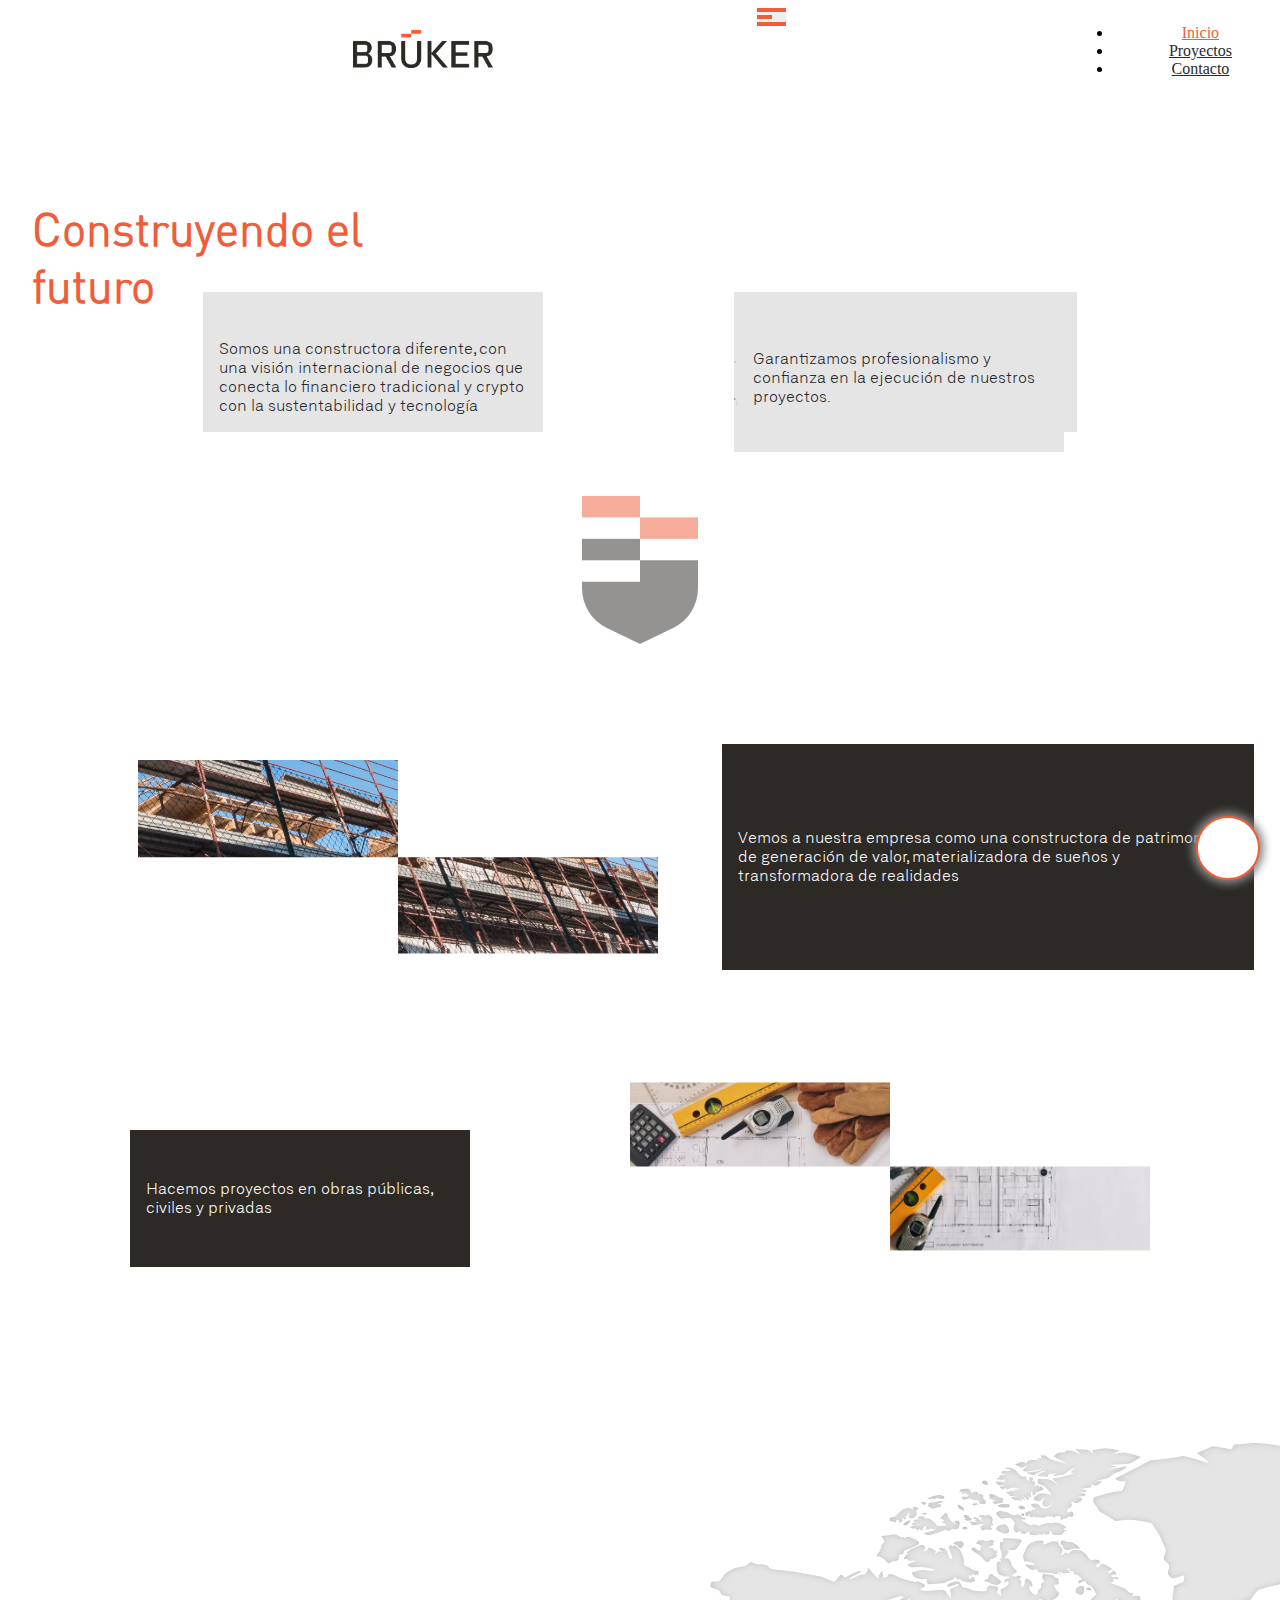
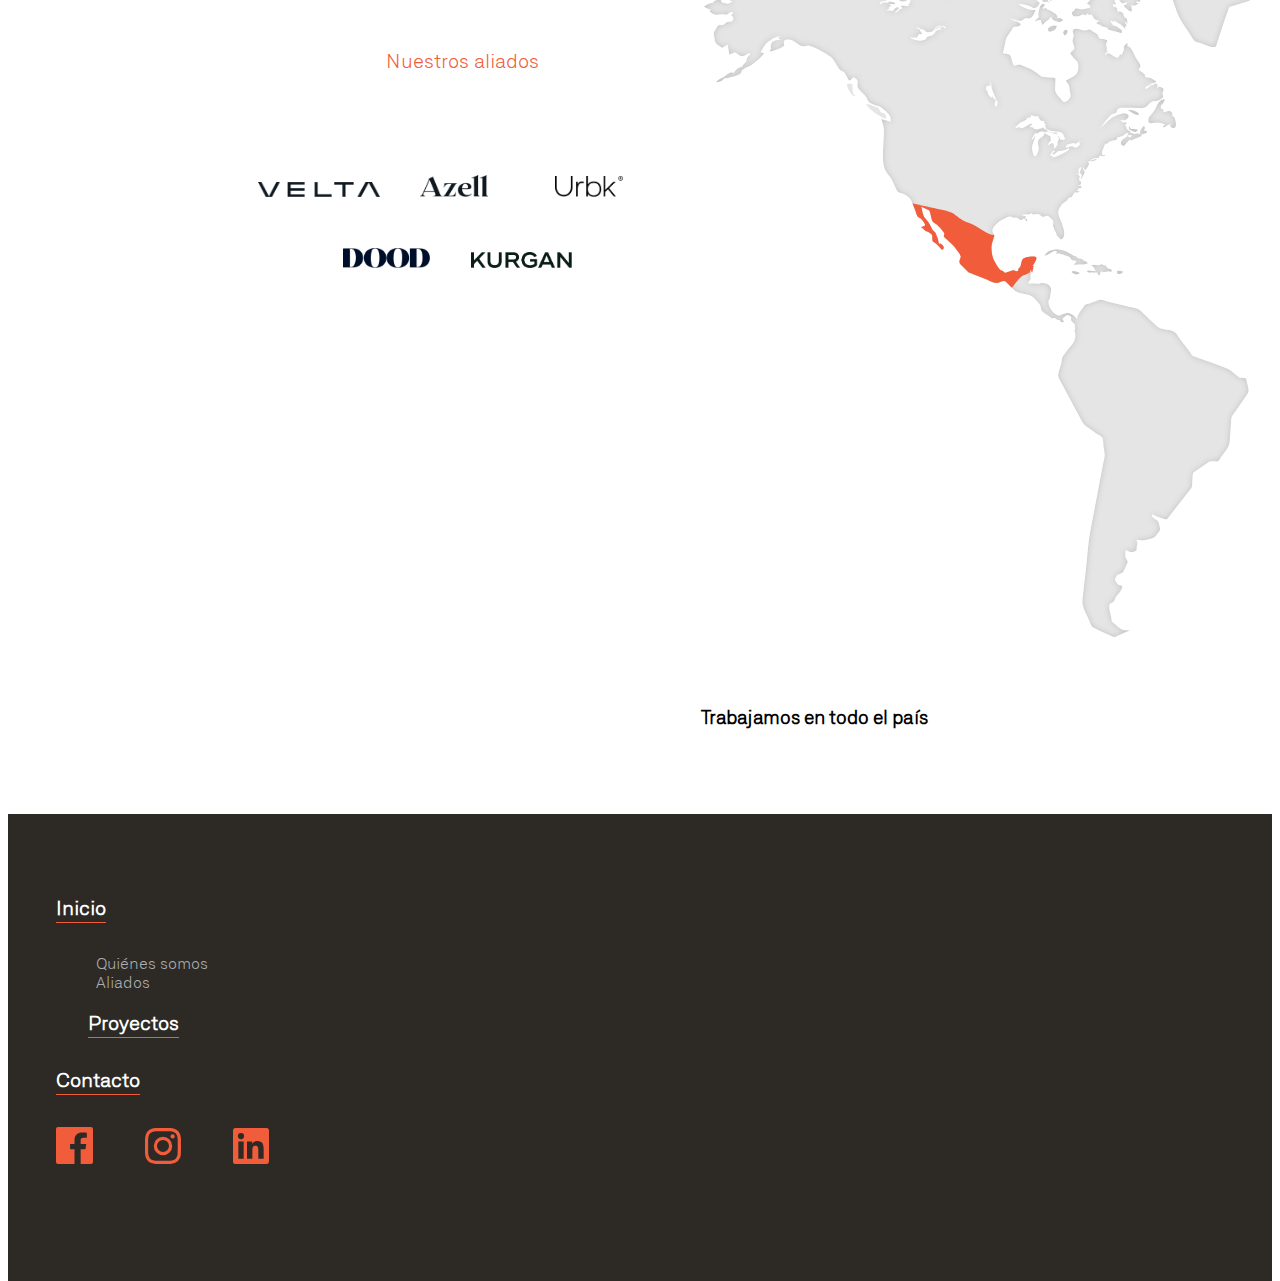
==== commit 6c0401ab: "feat: fixes in animations home page" ====
--- a/index.html
+++ b/index.html
@@ -66,7 +66,7 @@
                     <h1 class="orange">Construyendo el futuro</h1>
                 </div>
             </div>
-            <section class="info_container" >
+            <section class="info_container">
                 <div class="bgd_dark-gray square_desktop" id="square_hover">
                     <div class="wrapper_square text-center center-all ">
                         <p class="white color_desktop">Somos una constructora diferente, con una visión internacional de
@@ -111,22 +111,18 @@
             <section class="text_image">
                 <img class="picture_animation" src="./Images/Index/construccion_3/Imagen3.png" alt="Construcción">
                 <img class="picture_animation" src="./Images/Index/construccion_3/Imagen4.png" alt="Construcción">
-                <div class="square">
-                    <div class="col_square col-content_top bgd_dark-gray">
-                        <div class="wrapper_square text-center center-all" id="square_split">
-                            <p class="white">Vemos a nuestra empresa como una constructora de patrimonio, de
-                                generación de valor, materializadora de sueños y transformadora de realidades
-                            </p>
-                        </div>
+                <div class="square bgd_dark-gray">
+                    <div class="bgd_dark-gray text-center wrapper_square">
+                        <p class="white">Vemos a nuestra empresa como una constructora de patrimonio, de
+                            generación de valor, materializadora de sueños y transformadora de realidades
+                        </p>
                     </div>
                 </div>
             </section>
             <section class="text_image">
-                <div class="square2">
-                    <div class="col_square col-content_top bgd_dark-gray">
-                        <div class="wrapper_square text-center center-all" id="square_split2">
-                            <p class="white">Hacemos proyectos en obras públicas, civiles y privadas</p>
-                        </div>
+                <div class="square2 bgd_dark-gray">
+                    <div class="bgd_dark-gray text-center wrapper_square">
+                        <p class="white">Hacemos proyectos en obras públicas, civiles y privadas</p>
                     </div>
                 </div>
                 <img class="picture_animation_planos" src="./Images/Index/Planos_1/Planos_1@2x.png"
--- a/style.css
+++ b/style.css
@@ -976,6 +976,7 @@
     align-items: center;
     justify-content: center;
     backdrop-filter: blur(10px);
+    -webkit-backdrop-filter: blur(10px);
     transform: scale(0);
     transition: transform 300ms ease;
     border: 1px solid #F15D3B;
@@ -1000,7 +1001,7 @@
 @media (max-width:992px) {}
 
 /* ----------------------Bigger than SM---------------------   Desktop version */
-@media (min-width:768px) {
+@media (min-width:1100px) {
     .mobile_container {
         display: none;
     }
@@ -1122,25 +1123,38 @@
         margin-left: 4em;
         width: 420px;
         transition: all 500ms ease-in;
+        display: grid;
+        place-items: center;
     }
 
     .square2 {
-        margin-right: 8em;
+        margin-right: 10em;
         margin-top: 4em;
         width: 340px;
-        /* height: 240px; */
-        transition: all 500ms ease-in;
-    }
-
+        transition: all 500ms linear;
+        display: flex;
+        justify-content: center;
+        align-items: center;
+    }
+    .square div{
+        width: 500px;
+    }
+    .square2 div{
+        width: 340px;
+    }
     .text_image {
         display: flex;
-        width: max-content;
+        width: 1100px;
         justify-content: center;
         margin: 0 auto;
-    }
-
+        transition: width 500ms linear;
+    }
+    /* .text_image:first-child{
+        transition: all 500ms ease-in-out;
+    } */
     .text_image:last-of-type {
         margin: 8em auto;
+        transition: all 500ms ease-in-out;
     }
 
     .text_image:hover {
@@ -1167,29 +1181,14 @@
     .text_image:hover .square2 {
         margin: 0;
         width: calc(100% - 300px);
-    }
-
-    .square2 .col_square {
-        transition: all 500ms ease-in;
-        height: 100%;
-    }
-
-    .text_image .square .col_square,
-    .text_image .square .col_square2 {
-        transition: all 500ms ease-in;
-    }
-
-    .text_image:hover .square .col_square {
-        height: 100%;
-    }
-
-    .text_image:hover .square #square_split {
-        height: 100%;
-    }
-
-    .text_image:hover .wrapper_square {
+        /* transition: width 500ms linear; */
+        /* width: 100%; */
+    }
+
+
+    /* .text_image:hover .wrapper_square {
         padding: 4em;
-    }
+    } */
 
     .picture_animation:first-of-type {
         width: 260px;
